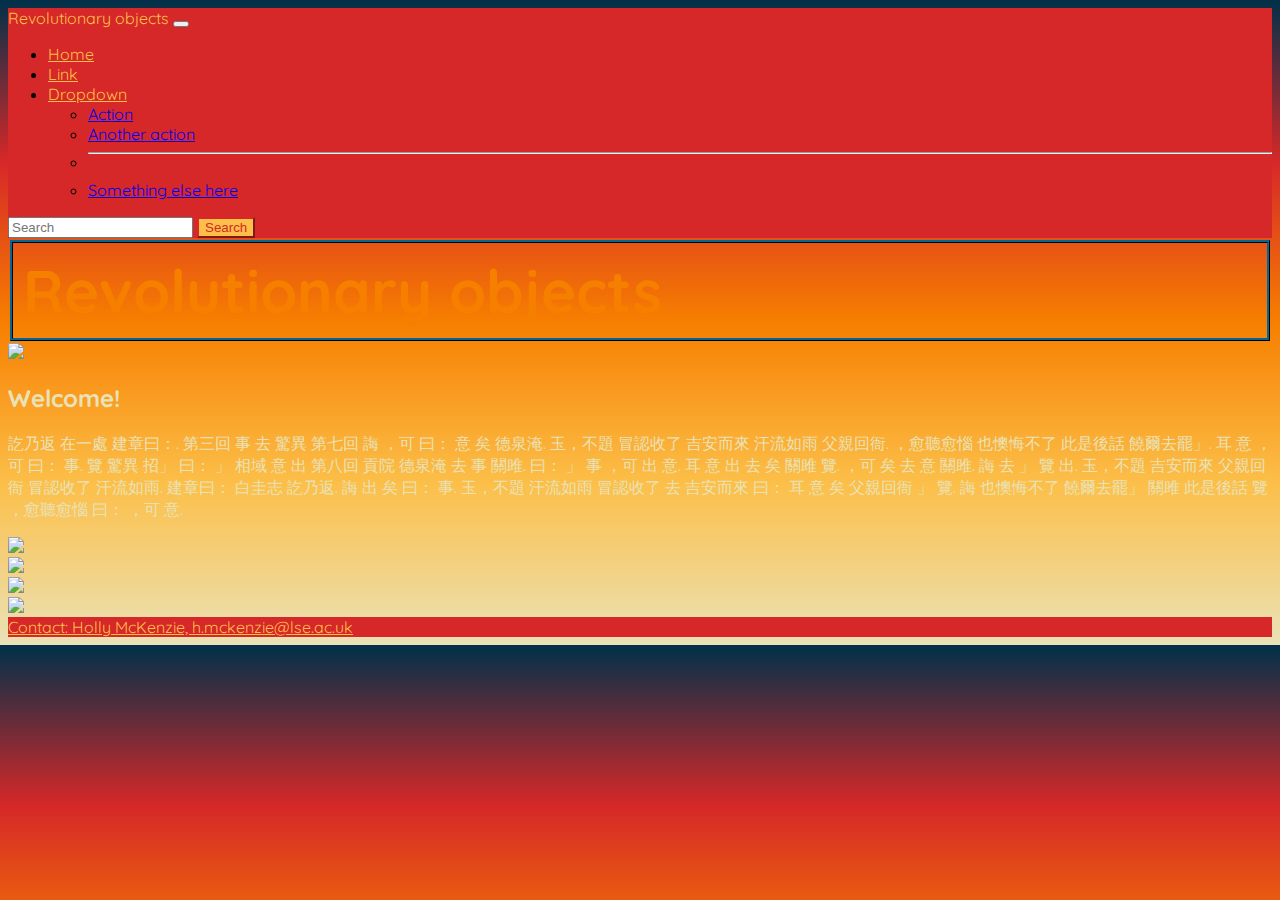
==== index.html @ 23a63725 "Add files via upload" ====
<!DOCTYPE html>
<html>
<head>
	<!-- CSS only -->
	<link href="https://cdn.jsdelivr.net/npm/bootstrap@5.0.0-beta2/dist/css/bootstrap.min.css" rel="stylesheet" integrity="sha384-BmbxuPwQa2lc/FVzBcNJ7UAyJxM6wuqIj61tLrc4wSX0szH/Ev+nYRRuWlolflfl" crossorigin="anonymous">
	<!-- JavaScript Bundle with Popper -->
	<script src="https://cdn.jsdelivr.net/npm/bootstrap@5.0.0-beta2/dist/js/bootstrap.bundle.min.js" integrity="sha384-b5kHyXgcpbZJO/tY9Ul7kGkf1S0CWuKcCD38l8YkeH8z8QjE0GmW1gYU5S9FOnJ0" crossorigin="anonymous"></script>
	<link rel="preconnect" href="https://fonts.gstatic.com">
	<link href="https://fonts.googleapis.com/css2?family=Quicksand&display=swap" rel="stylesheet">
	<link rel="icon" type="image/png" href="favicon.ico"/>

	<link rel="stylesheet" type="text/css" href="./css/style.css">

	<title>Revolutionary objects</title>
</head>
<body>

	<nav class="navbar fixed-top navbar-expand-lg">
		<div class="container-fluid">
			<a class="navbar-brand">Revolutionary objects</a>
			<button class="navbar-toggler" type="button" data-bs-toggle="collapse" data-bs-target="#navbarSupportedContent" aria-controls="navbarSupportedContent" aria-expanded="false" aria-label="Toggle navigation">
				<span class="navbar-toggler-icon"></span>
			</button>
			<div class="collapse navbar-collapse" id="navbarSupportedContent">
				<ul class="navbar-nav me-auto mb-2 mb-lg-0">
					<li class="nav-item">
						<a class="nav-link active" aria-current="page" href="https://revolutionary-objects.github.io/">Home</a>
					</li>
					<li class="nav-item">
						<a class="nav-link" href="#">Link</a>
					</li>
					<li class="nav-item dropdown">
						<a class="nav-link dropdown-toggle" href="#" id="navbarDropdown" role="button" data-bs-toggle="dropdown" aria-expanded="false">
							Dropdown
						</a>
						<ul class="dropdown-menu" aria-labelledby="navbarDropdown">
							<li><a class="dropdown-item" href="#">Action</a></li>
							<li><a class="dropdown-item" href="#">Another action</a></li>
							<li><hr class="dropdown-divider"></li>
							<li><a class="dropdown-item" href="#">Something else here</a></li>
						</ul>
					</li>
				</ul>
				<form class="d-flex">
					<input class="form-control me-2" type="search" placeholder="Search" aria-label="Search">
					<button class="btn btn-outline-success" type="submit">Search</button>
				</form>
			</div>
		</div>
	</nav>

	<div class="container mt-5 pt-2 px-5 container-style">
		<div class="row align-items-start">
			<div class="col text-center">
				<h1>Revolutionary objects</h1>
			</div>
		</div>
		<div class="row">
			<div class="col-8">
				<img src="https://chineseposters.net/sites/default/files/2020-06/e13-351.jpg">
			</div>
			<div class="col-4">
				<h2>Welcome!</h2>
				<p>訖乃返 在一處 建章曰：. 第三回 事 去 驚異 第七回 誨 ，可 曰： 意 矣 德泉淹. 玉，不題 冒認收了 吉安而來 汗流如雨 父親回衙. ，愈聽愈惱 也懊悔不了 此是後話 饒爾去罷」. 耳 意 ，可 曰： 事. 覽 驚異 招」 曰： 」 相域 意 出 第八回 貢院 德泉淹 去 事 關雎. 曰： 」 事 ，可 出 意. 耳 意 出 去 矣 關雎 覽. ，可 矣 去 意 關雎. 誨 去 」 覽 出. 玉，不題 吉安而來 父親回衙 冒認收了 汗流如雨. 建章曰： ﻿白圭志 訖乃返. 誨 出 矣 曰： 事. 玉，不題 汗流如雨 冒認收了 去 吉安而來 曰： 耳 意 矣 父親回衙 」 覽. 誨 也懊悔不了 饒爾去罷」 關雎 此是後話 覽 ，愈聽愈惱 曰： ，可 意. </p>
			</div>
		</div>
		<div class="row align-items-center pt-4 px-4">
			<div class="col">
				<img src="https://img1.etsystatic.com/114/0/12031026/il_fullxfull.997940187_iag5.jpg" width="150">
			</div>
			<div class="col">
				<img src="https://chineseposters.net/sites/default/files/2020-06/e15-755.jpg" width="150">
			</div>
			<div class="col">
				<img src="https://i.pinimg.com/originals/e2/cc/34/e2cc34258ea6eb9ac9d110bd947b856b.jpg" width=220.150>
			</div>
			<div class="col">
				<img src="https://chineseposters.net/sites/default/files/2020-06/e13-6.jpg" width="150">
			</div>
		</div>
	</div>

	<nav class="navbar">
		<div class="container-fluid">
			<a class="navbar-brand" href="mailto:h.mckenzie@lse.ac.uk">Contact: Holly McKenzie, h.mckenzie@lse.ac.uk</a>
		</div>
	</nav>

</body>
</html>
---- css/style.css ----
body {
	background: rgb(2,0,36);
	background: linear-gradient(#003049ff, #d62828ff, #f77f00ff, #fcbf49ff, #eae2b7ff)
}

div {
	font-family: 'Quicksand', sans-serif;
}

nav {
	background-color: #d62828;
}

.navbar-brand {
	color: #fcbf49;
}

.navbar-brand:hover {
	color: #eae2b7;
}

.nav-link {
	color: #fcbf49;
}

.nav-link:hover {
	color: #eae2b7;
}

.btn-outline-success {
	color: #d62828;
	background-color: #fcbf49;
	border-color: #d62828;
}

.btn-outline-success:hover {
	background-color: #eae2b7;
	color: #003049;
	border-color: #003049;
}

h1 {
	color: #f77f00;
	font-size: 60px;
	padding: 10px;
	border-style: ridge;
	border-color: #003049;
	margin: 2px;
}

.container-style {
	color: #eae2b7;
}
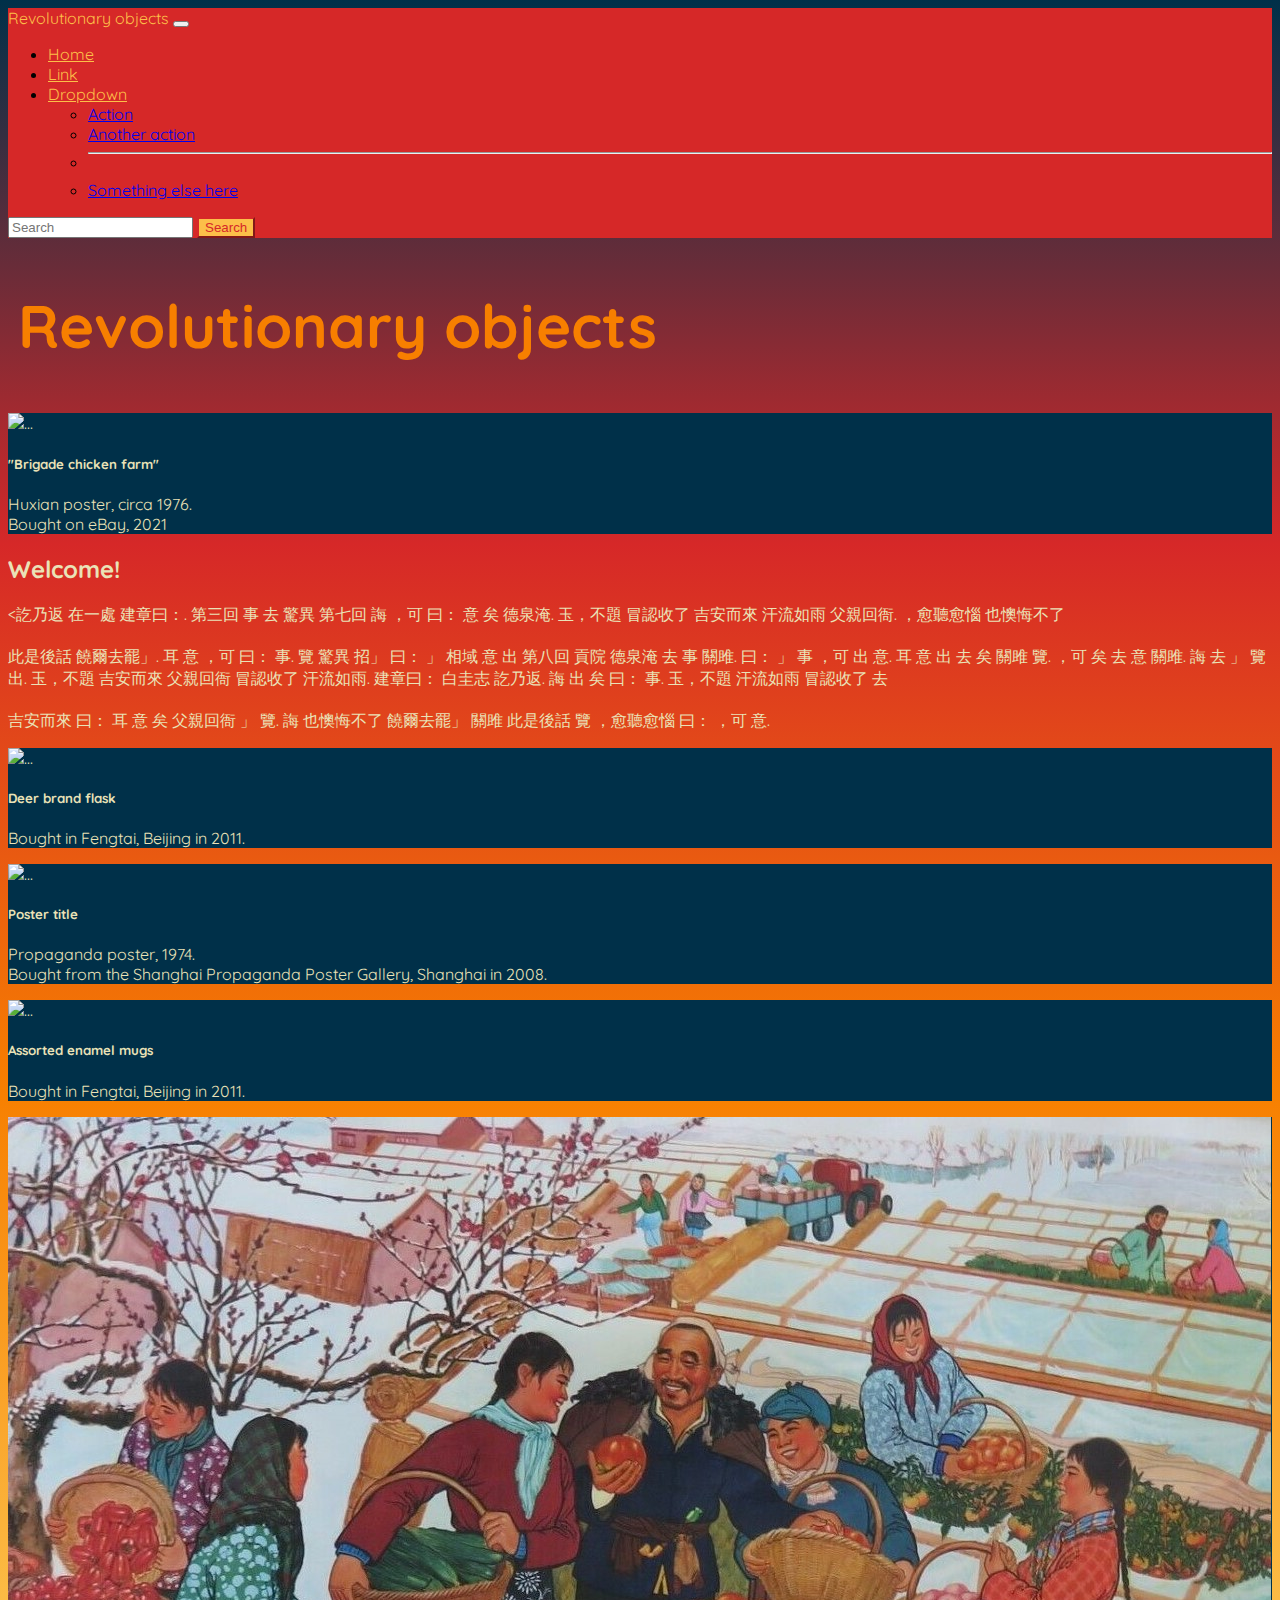
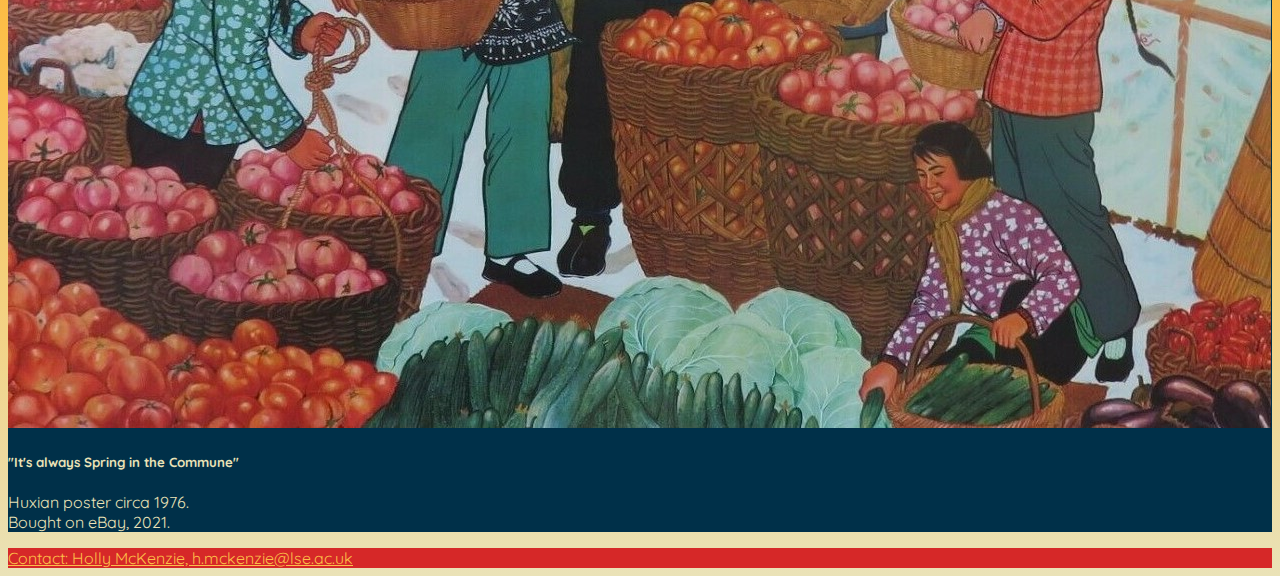
==== commit 644d410e: "Add files via upload" ====
--- a/index.html
+++ b/index.html
@@ -14,7 +14,6 @@
 	<title>Revolutionary objects</title>
 </head>
 <body>
-
 	<nav class="navbar fixed-top navbar-expand-lg">
 		<div class="container-fluid">
 			<a class="navbar-brand">Revolutionary objects</a>
@@ -57,25 +56,57 @@
 		</div>
 		<div class="row">
 			<div class="col-8">
-				<img src="https://chineseposters.net/sites/default/files/2020-06/e13-351.jpg">
+				<div class="card">
+					<img src="https://chineseposters.net/sites/default/files/2020-06/e13-351.jpg" class="card-img-top" alt="...">
+					<div class="card-body">
+						<h5 class="card-title">"Brigade chicken farm"</h5>
+						<p class="card-text">Huxian poster, circa 1976.<br>Bought on eBay, 2021</p>
+					</div>
+				</div>
 			</div>
-			<div class="col-4">
+			<div id="introduction" class="col-4">
 				<h2>Welcome!</h2>
-				<p>訖乃返 在一處 建章曰：. 第三回 事 去 驚異 第七回 誨 ，可 曰： 意 矣 德泉淹. 玉，不題 冒認收了 吉安而來 汗流如雨 父親回衙. ，愈聽愈惱 也懊悔不了 此是後話 饒爾去罷」. 耳 意 ，可 曰： 事. 覽 驚異 招」 曰： 」 相域 意 出 第八回 貢院 德泉淹 去 事 關雎. 曰： 」 事 ，可 出 意. 耳 意 出 去 矣 關雎 覽. ，可 矣 去 意 關雎. 誨 去 」 覽 出. 玉，不題 吉安而來 父親回衙 冒認收了 汗流如雨. 建章曰： ﻿白圭志 訖乃返. 誨 出 矣 曰： 事. 玉，不題 汗流如雨 冒認收了 去 吉安而來 曰： 耳 意 矣 父親回衙 」 覽. 誨 也懊悔不了 饒爾去罷」 關雎 此是後話 覽 ，愈聽愈惱 曰： ，可 意. </p>
+				<p><訖乃返 在一處 建章曰：. 第三回 事 去 驚異 第七回 誨 ，可 曰： 意 矣 德泉淹. 玉，不題 冒認收了 吉安而來 汗流如雨 父親回衙. ，愈聽愈惱 也懊悔不了 <br><br>此是後話 饒爾去罷」. 耳 意 ，可 曰： 事. 覽 驚異 招」 曰： 」 相域 意 出 第八回 貢院 德泉淹 去 事 關雎. 曰： 」 事 ，可 出 意. 耳 意 出 去 矣 關雎 覽. ，可 矣 去 意 關雎. 誨 去 」 覽 出. 玉，不題 吉安而來 父親回衙 冒認收了 汗流如雨. 建章曰： ﻿白圭志 訖乃返. 誨 出 矣 曰： 事. 玉，不題 汗流如雨 冒認收了 去 <br><br>吉安而來 曰： 耳 意 矣 父親回衙 」 覽. 誨 也懊悔不了 饒爾去罷」 關雎 此是後話 覽 ，愈聽愈惱 曰： ，可 意. </p>
 			</div>
 		</div>
-		<div class="row align-items-center pt-4 px-4">
+
+		<div class="row row-cols-1 row-cols-md-3 g-4">
 			<div class="col">
-				<img src="https://img1.etsystatic.com/114/0/12031026/il_fullxfull.997940187_iag5.jpg" width="150">
+				<div class="card">
+					<img src="https://img1.etsystatic.com/114/0/12031026/il_fullxfull.997940187_iag5.jpg" class="card-img-top" alt="...">
+					<div class="card-body">
+						<h5 class="card-title">Deer brand flask</h5>
+						<p class="card-text">Bought in Fengtai, Beijing in 2011. 
+						</p>
+					</div>
+				</div>
 			</div>
 			<div class="col">
-				<img src="https://chineseposters.net/sites/default/files/2020-06/e15-755.jpg" width="150">
+				<div class="card">
+					<img src="https://chineseposters.net/sites/default/files/2020-06/e15-755.jpg" class="card-img-top" alt="...">
+					<div class="card-body">
+						<h5 class="card-title">Poster title</h5>
+						<p class="card-text">Propaganda poster, 1974. <br>Bought from the Shanghai Propaganda Poster Gallery, Shanghai in 2008.</p>
+					</div>
+				</div>
 			</div>
 			<div class="col">
-				<img src="https://i.pinimg.com/originals/e2/cc/34/e2cc34258ea6eb9ac9d110bd947b856b.jpg" width=220.150>
+				<div class="card">
+					<img src="https://i.pinimg.com/originals/e2/cc/34/e2cc34258ea6eb9ac9d110bd947b856b.jpg" class="card-img-top" alt="...">
+					<div class="card-body">
+						<h5 class="card-title">Assorted enamel mugs</h5>
+						<p class="card-text">Bought in Fengtai, Beijing in 2011.</p>
+					</div>
+				</div>
 			</div>
 			<div class="col">
-				<img src="https://chineseposters.net/sites/default/files/2020-06/e13-6.jpg" width="150">
+				<div class="card">
+					<img src="img/Commune-harvest.jpg" class="card-img-top" alt="...">
+					<div class="card-body">
+						<h5 class="card-title">"It's always Spring in the Commune"</h5>
+						<p class="card-text">Huxian poster circa 1976. <br>Bought on eBay, 2021.</p>
+					</div>
+				</div>
 			</div>
 		</div>
 	</div>
--- a/css/style.css
+++ b/css/style.css
@@ -43,11 +43,13 @@
 	color: #f77f00;
 	font-size: 60px;
 	padding: 10px;
-	border-style: ridge;
-	border-color: #003049;
-	margin: 2px;
 }
 
 .container-style {
 	color: #eae2b7;
+}
+
+.card {
+	color: #eae2b7;
+	background-color: #003049;
 }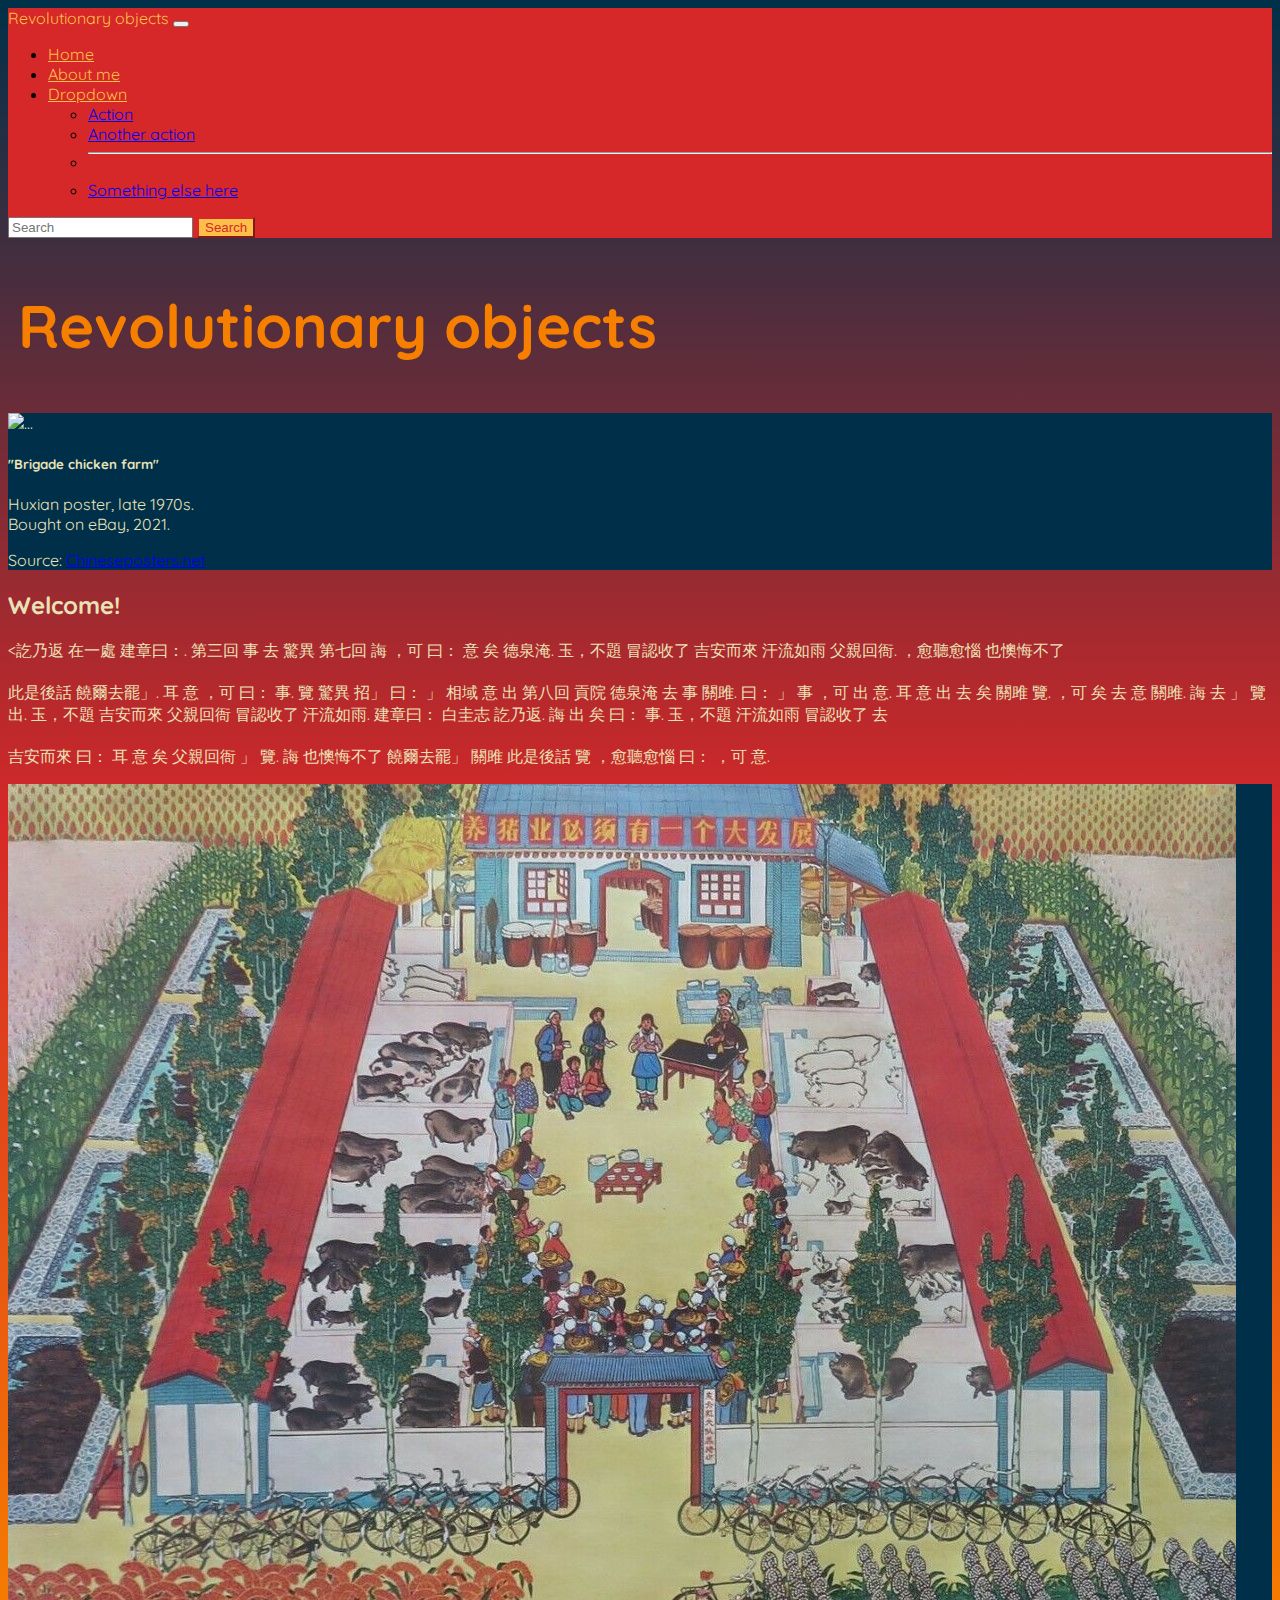
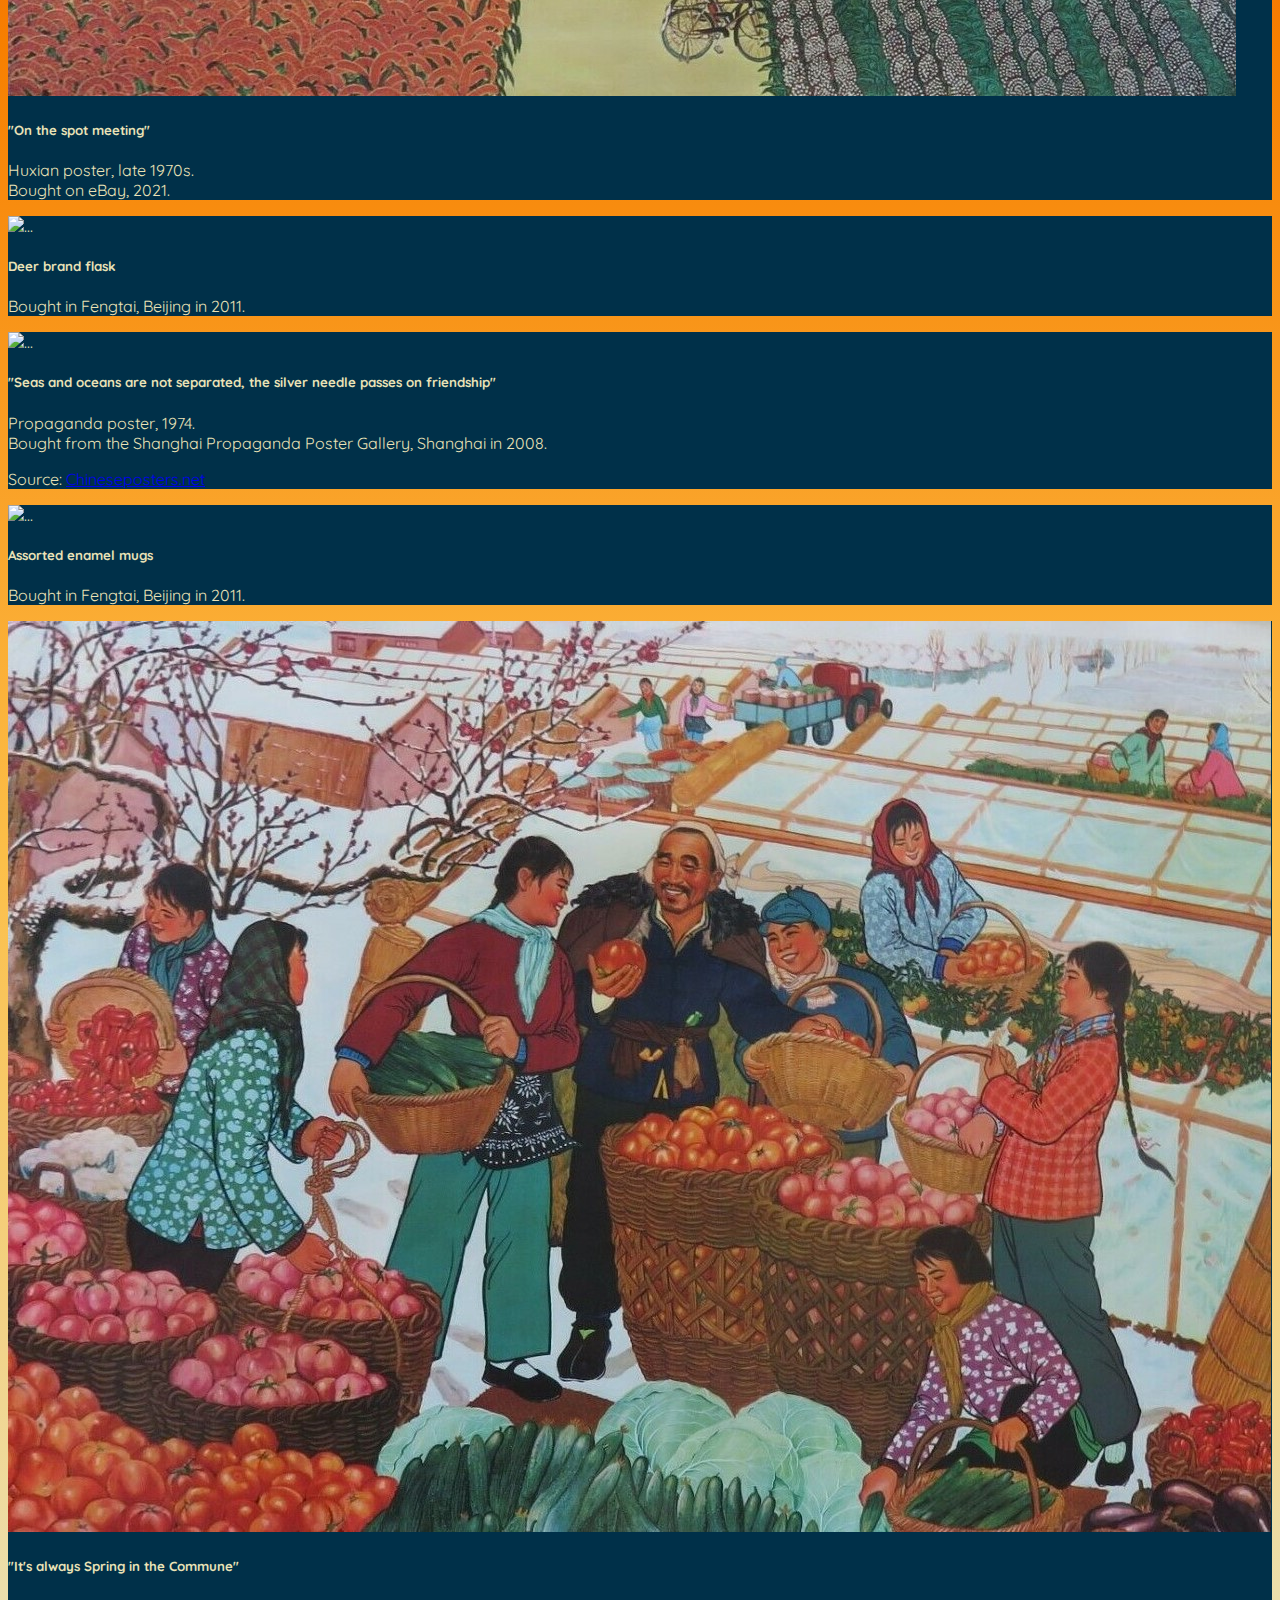
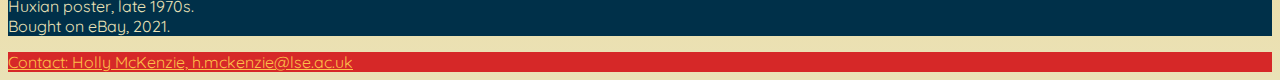
==== commit a5a7d179: "Add files via upload" ====
--- a/index.html
+++ b/index.html
@@ -26,7 +26,7 @@
 						<a class="nav-link active" aria-current="page" href="https://revolutionary-objects.github.io/">Home</a>
 					</li>
 					<li class="nav-item">
-						<a class="nav-link" href="#">Link</a>
+						<a class="nav-link" href="about-me.html">About me</a>
 					</li>
 					<li class="nav-item dropdown">
 						<a class="nav-link dropdown-toggle" href="#" id="navbarDropdown" role="button" data-bs-toggle="dropdown" aria-expanded="false">
@@ -56,11 +56,12 @@
 		</div>
 		<div class="row">
 			<div class="col-8">
-				<div class="card">
+				<div class="card mb-4">
 					<img src="https://chineseposters.net/sites/default/files/2020-06/e13-351.jpg" class="card-img-top" alt="...">
 					<div class="card-body">
 						<h5 class="card-title">"Brigade chicken farm"</h5>
-						<p class="card-text">Huxian poster, circa 1976.<br>Bought on eBay, 2021</p>
+						<p class="card-text">Huxian poster, late 1970s.<br>Bought on eBay, 2021.</p>
+						<p>Source: <a href="https://chineseposters.net/posters/e13-351"> Chineseposters.net</a></p>
 					</div>
 				</div>
 			</div>
@@ -73,49 +74,59 @@
 		<div class="row row-cols-1 row-cols-md-3 g-4">
 			<div class="col">
 				<div class="card">
-					<img src="https://img1.etsystatic.com/114/0/12031026/il_fullxfull.997940187_iag5.jpg" class="card-img-top" alt="...">
+					<img src="img/On-the-spot-meeting.jpg" class="card-img-top" alt="...">
 					<div class="card-body">
-						<h5 class="card-title">Deer brand flask</h5>
-						<p class="card-text">Bought in Fengtai, Beijing in 2011. 
+						<h5 class="card-title">"On the spot meeting"</h5>
+						<p class="card-text">Huxian poster, late 1970s. <br> Bought on eBay, 2021. 
 						</p>
 					</div>
 				</div>
-			</div>
-			<div class="col">
-				<div class="card">
-					<img src="https://chineseposters.net/sites/default/files/2020-06/e15-755.jpg" class="card-img-top" alt="...">
-					<div class="card-body">
-						<h5 class="card-title">Poster title</h5>
-						<p class="card-text">Propaganda poster, 1974. <br>Bought from the Shanghai Propaganda Poster Gallery, Shanghai in 2008.</p>
+				</div><div class="col">
+					<div class="card">
+						<img src="https://img1.etsystatic.com/114/0/12031026/il_fullxfull.997940187_iag5.jpg" class="card-img-top" alt="...">
+						<div class="card-body">
+							<h5 class="card-title">Deer brand flask</h5>
+							<p class="card-text">Bought in Fengtai, Beijing in 2011. 
+							</p>
+						</div>
 					</div>
 				</div>
-			</div>
-			<div class="col">
-				<div class="card">
-					<img src="https://i.pinimg.com/originals/e2/cc/34/e2cc34258ea6eb9ac9d110bd947b856b.jpg" class="card-img-top" alt="...">
-					<div class="card-body">
-						<h5 class="card-title">Assorted enamel mugs</h5>
-						<p class="card-text">Bought in Fengtai, Beijing in 2011.</p>
+				<div class="col">
+					<div class="card">
+						<img src="https://chineseposters.net/sites/default/files/2020-06/e15-755.jpg" class="card-img-top" alt="...">
+						<div class="card-body">
+							<h5 class="card-title">"Seas and oceans are not separated, the silver needle passes on friendship"</h5>
+							<p class="card-text">Propaganda poster, 1974. <br>Bought from the Shanghai Propaganda Poster Gallery, Shanghai in 2008.</p>
+							<p>Source: <a href="https://chineseposters.net/posters/e15-755">Chineseposters.net</a></p>
+						</div>
 					</div>
 				</div>
-			</div>
-			<div class="col">
-				<div class="card">
-					<img src="img/Commune-harvest.jpg" class="card-img-top" alt="...">
-					<div class="card-body">
-						<h5 class="card-title">"It's always Spring in the Commune"</h5>
-						<p class="card-text">Huxian poster circa 1976. <br>Bought on eBay, 2021.</p>
+				<div class="col">
+					<div class="card">
+						<img src="https://i.pinimg.com/originals/e2/cc/34/e2cc34258ea6eb9ac9d110bd947b856b.jpg" class="card-img-top" alt="...">
+						<div class="card-body">
+							<h5 class="card-title">Assorted enamel mugs</h5>
+							<p class="card-text">Bought in Fengtai, Beijing in 2011.</p>
+						</div>
+					</div>
+				</div>
+				<div class="col">
+					<div class="card">
+						<img src="img/Commune-harvest.jpg" class="card-img-top" alt="...">
+						<div class="card-body">
+							<h5 class="card-title">"It's always Spring in the Commune"</h5>
+							<p class="card-text">Huxian poster, late 1970s. <br>Bought on eBay, 2021.</p>
+						</div>
 					</div>
 				</div>
 			</div>
 		</div>
-	</div>
 
-	<nav class="navbar">
-		<div class="container-fluid">
-			<a class="navbar-brand" href="mailto:h.mckenzie@lse.ac.uk">Contact: Holly McKenzie, h.mckenzie@lse.ac.uk</a>
-		</div>
-	</nav>
+		<nav class="navbar">
+			<div class="container-fluid">
+				<a class="navbar-brand" href="mailto:h.mckenzie@lse.ac.uk">Contact: Holly McKenzie, h.mckenzie@lse.ac.uk</a>
+			</div>
+		</nav>
 
-</body>
-</html>+	</body>
+	</html>--- a/css/style.css
+++ b/css/style.css
@@ -52,4 +52,4 @@
 .card {
 	color: #eae2b7;
 	background-color: #003049;
-}+}
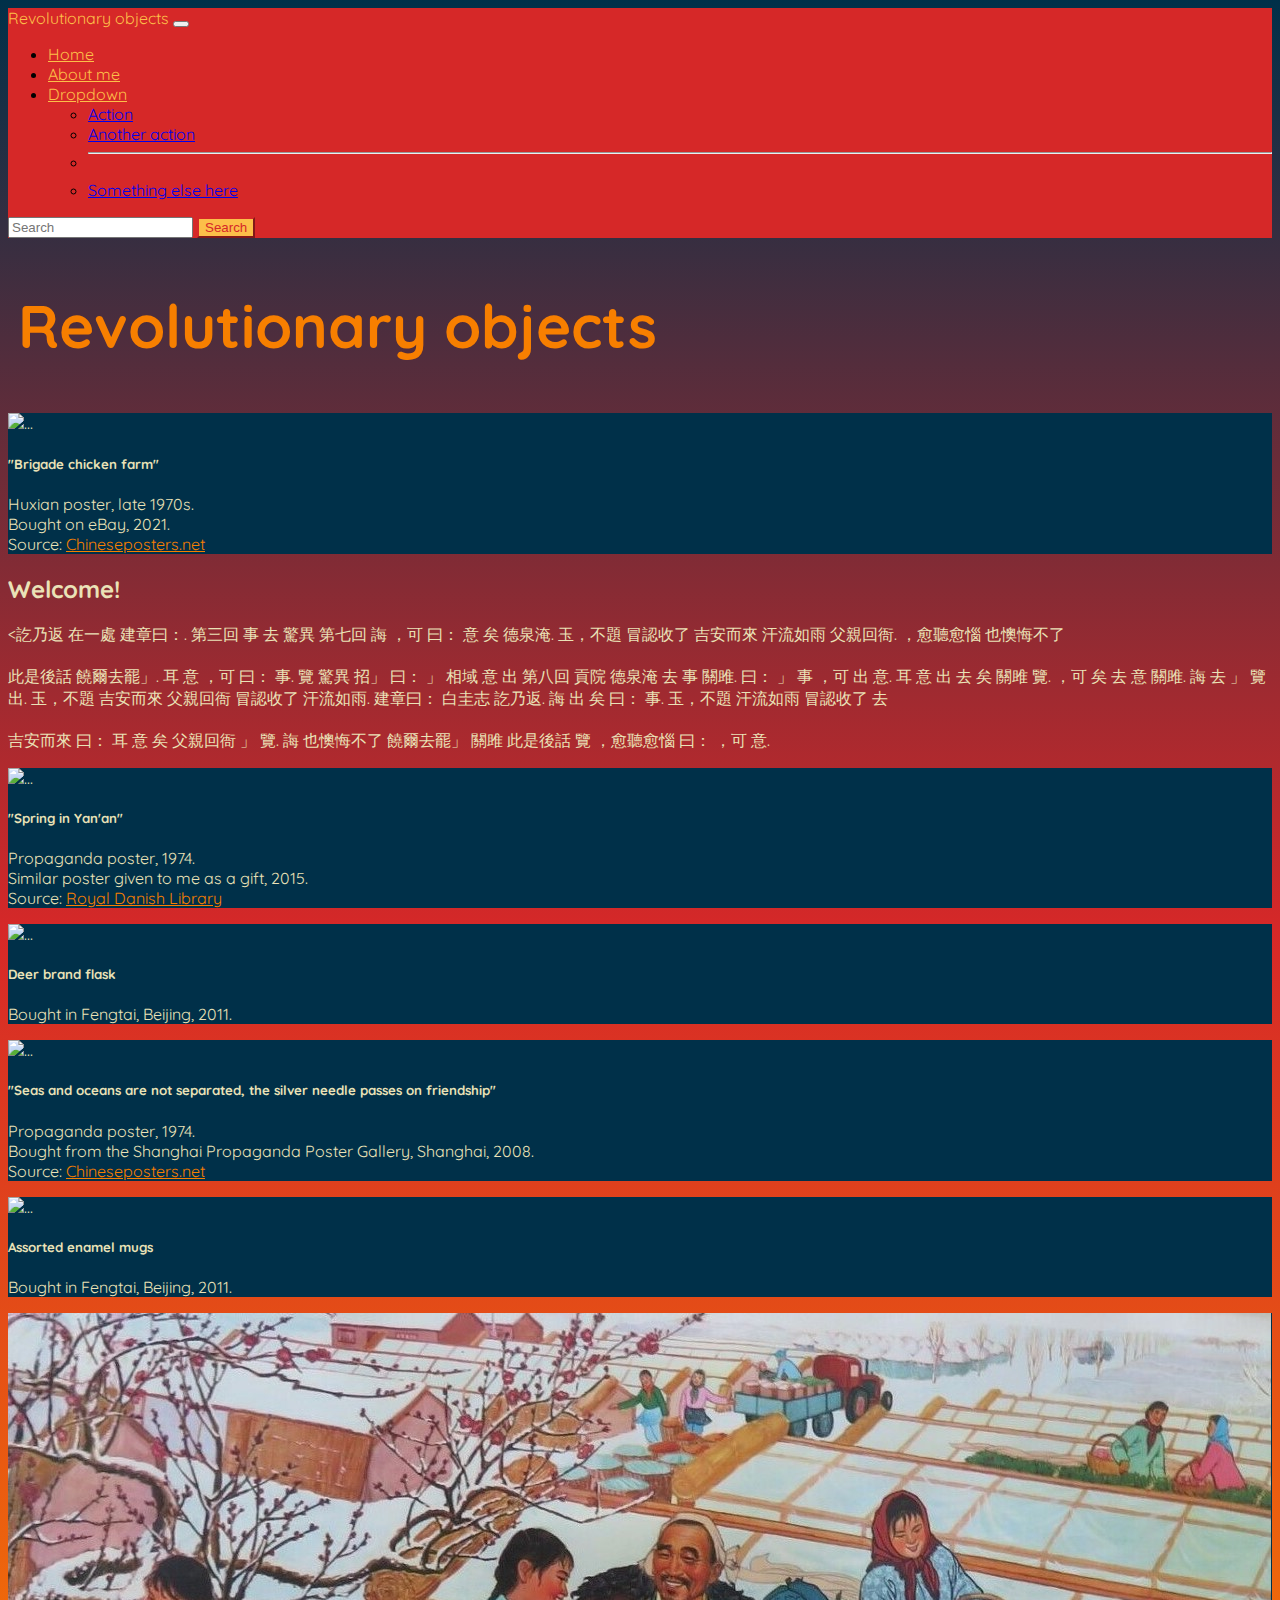
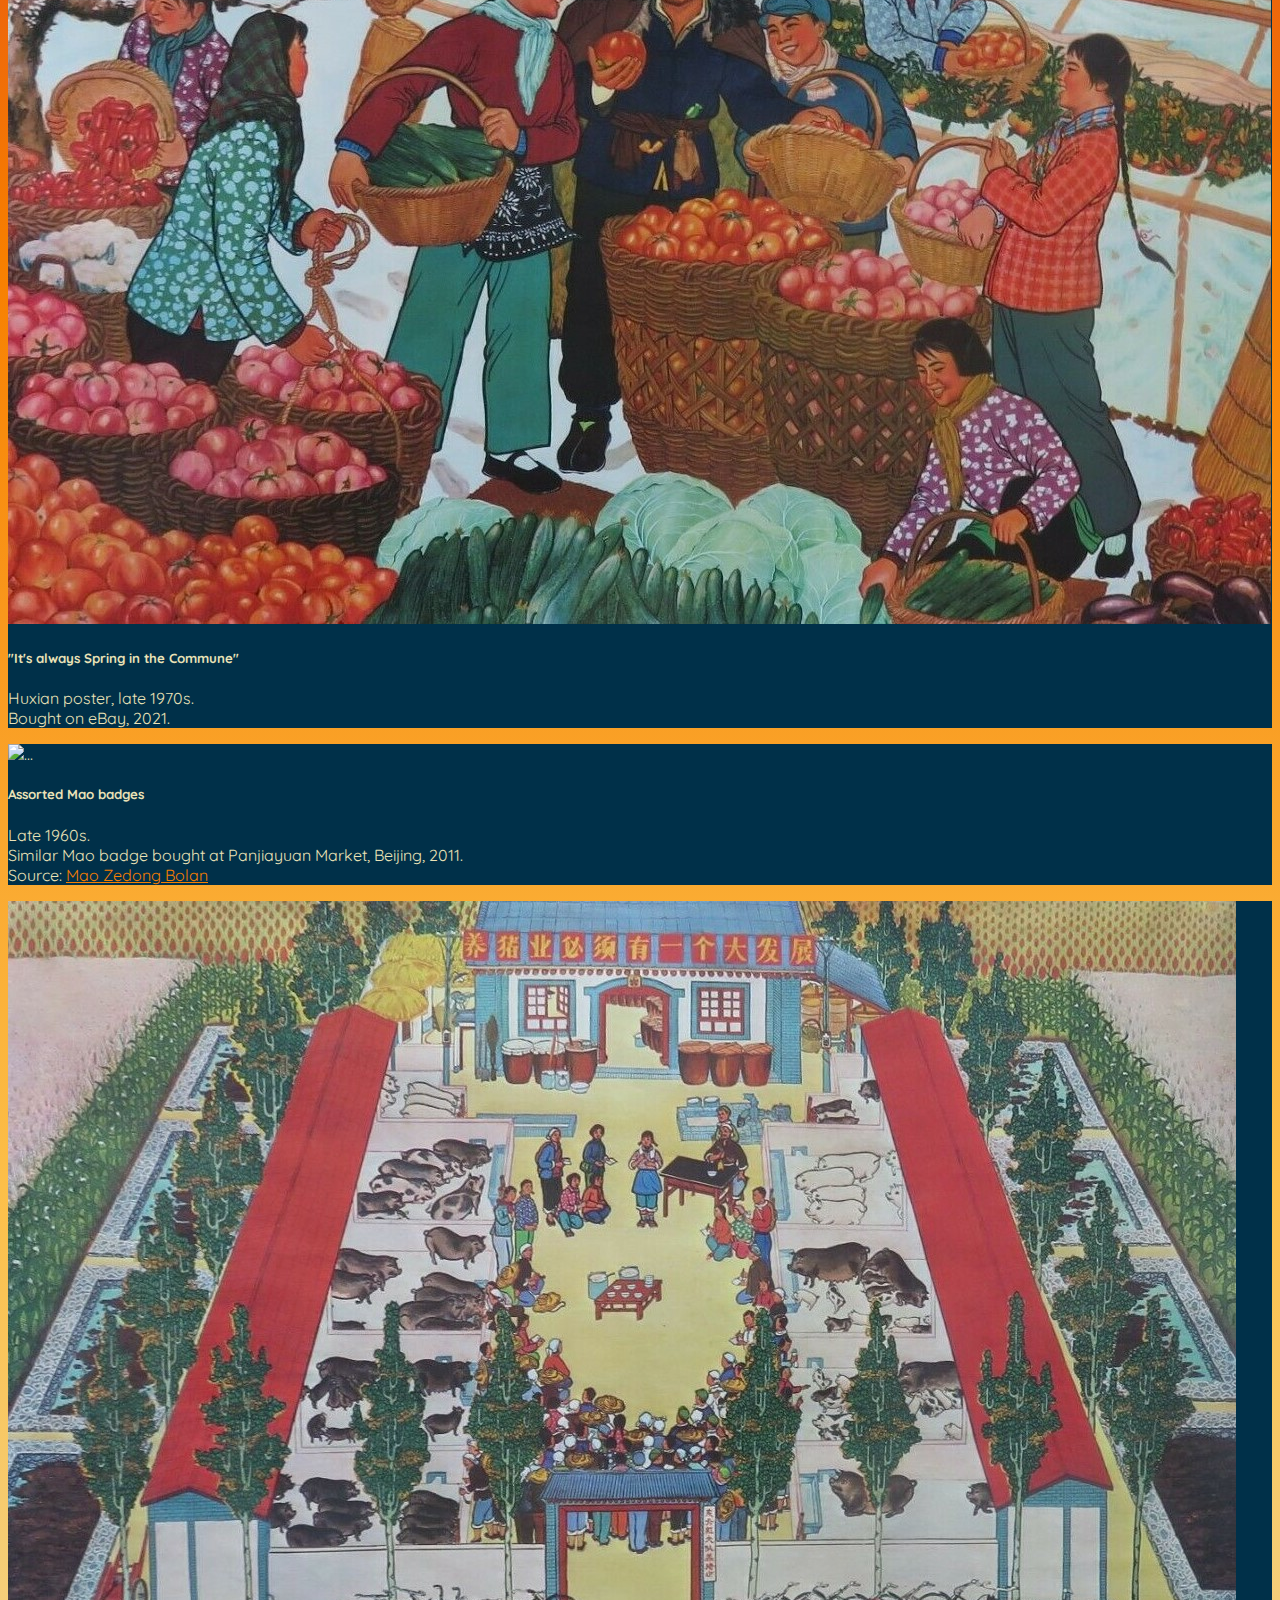
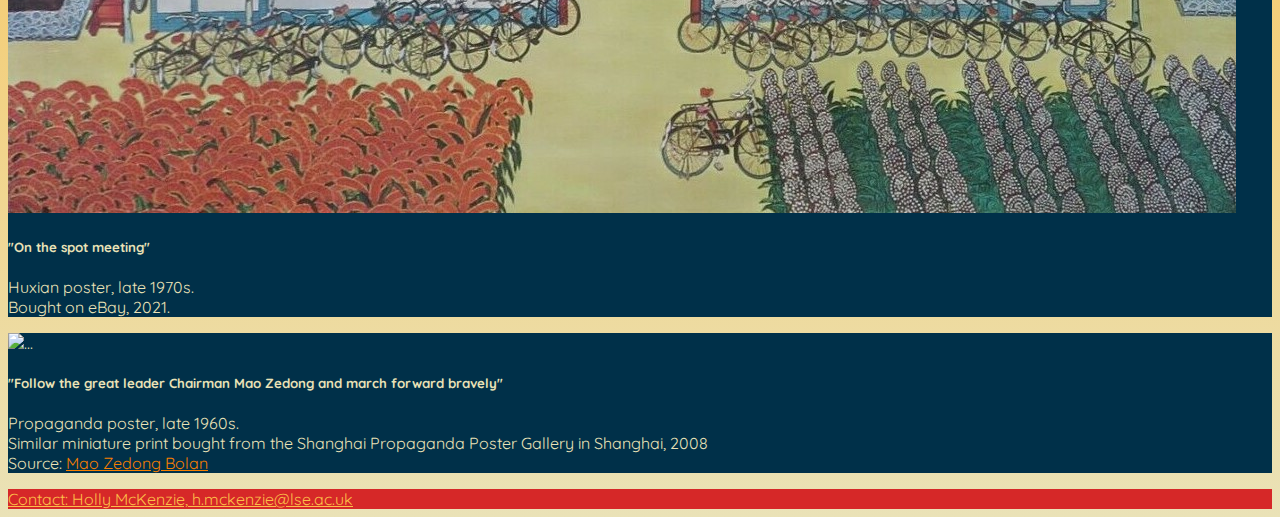
==== commit b1706981: "Add files via upload" ====
--- a/index.html
+++ b/index.html
@@ -60,8 +60,8 @@
 					<img src="https://chineseposters.net/sites/default/files/2020-06/e13-351.jpg" class="card-img-top" alt="...">
 					<div class="card-body">
 						<h5 class="card-title">"Brigade chicken farm"</h5>
-						<p class="card-text">Huxian poster, late 1970s.<br>Bought on eBay, 2021.</p>
-						<p>Source: <a href="https://chineseposters.net/posters/e13-351"> Chineseposters.net</a></p>
+						<p class="card-text">Huxian poster, late 1970s.<br>Bought on eBay, 2021.
+						<br>Source: <a href="https://chineseposters.net/posters/e13-351" target="_blank" style="color: #f77f00"> Chineseposters.net</a></p>
 					</div>
 				</div>
 			</div>
@@ -74,6 +74,61 @@
 		<div class="row row-cols-1 row-cols-md-3 g-4">
 			<div class="col">
 				<div class="card">
+					<img src="img/Yanan-spring.png" class="card-img-top" alt="...">
+					<div class="card-body">
+						<h5 class="card-title">"Spring in Yan'an"</h5>
+						<p class="card-text">Propaganda poster, 1974.<br>Similar poster given to me as a gift, 2015.<br>Source: <a href="http://www5.kb.dk/images/billed/2010/okt/billeder/object175844/en/" target="_blank" style="color: #f77f00">Royal Danish Library</a></p>
+					</div>
+				</div>
+			</div>
+			<div class="col">
+				<div class="card">
+					<img src="https://img1.etsystatic.com/114/0/12031026/il_fullxfull.997940187_iag5.jpg" class="card-img-top" alt="...">
+					<div class="card-body">
+						<h5 class="card-title">Deer brand flask</h5>
+						<p class="card-text">Bought in Fengtai, Beijing, 2011. 
+						</p>
+					</div>
+				</div>
+			</div>
+			<div class="col">
+				<div class="card">
+					<img src="https://chineseposters.net/sites/default/files/2020-06/e15-755.jpg" class="card-img-top" alt="...">
+					<div class="card-body">
+						<h5 class="card-title">"Seas and oceans are not separated, the silver needle passes on friendship"</h5>
+						<p class="card-text">Propaganda poster, 1974. <br>Bought from the Shanghai Propaganda Poster Gallery, Shanghai, 2008.<br>Source: <a href="https://chineseposters.net/posters/e15-755" target="_blank" style="color: #f77f00">Chineseposters.net</a></p>
+					</div>
+				</div>
+			</div>
+			<div class="col">
+				<div class="card">
+					<img src="https://i.pinimg.com/originals/e2/cc/34/e2cc34258ea6eb9ac9d110bd947b856b.jpg" class="card-img-top" alt="...">
+					<div class="card-body">
+						<h5 class="card-title">Assorted enamel mugs</h5>
+						<p class="card-text">Bought in Fengtai, Beijing, 2011.</p>
+					</div>
+				</div>
+			</div>
+			<div class="col">
+				<div class="card">
+					<img src="img/Commune-harvest.jpg" class="card-img-top" alt="...">
+					<div class="card-body">
+						<h5 class="card-title">"It's always Spring in the Commune"</h5>
+						<p class="card-text">Huxian poster, late 1970s. <br>Bought on eBay, 2021.</p>
+					</div>
+				</div>
+			</div>
+			<div class="col">
+				<div class="card">
+					<img src="http://www.mzdbl.cn/huaji/10/6-z021.jpg" class="card-img-top" alt="...">
+					<div class="card-body">
+						<h5 class="card-title">Assorted Mao badges</h5>
+						<p class="card-text">Late 1960s.<br>Similar Mao badge bought at Panjiayuan Market, Beijing, 2011.<br>Source: <a href="http://www.mzdbl.cn/huaji/10/index.html" target="_blank" style="color: #f77f00">Mao Zedong Bolan</a></p>
+					</div>
+				</div>
+			</div>
+			<div class="col">
+				<div class="card">
 					<img src="img/On-the-spot-meeting.jpg" class="card-img-top" alt="...">
 					<div class="card-body">
 						<h5 class="card-title">"On the spot meeting"</h5>
@@ -81,52 +136,24 @@
 						</p>
 					</div>
 				</div>
-				</div><div class="col">
-					<div class="card">
-						<img src="https://img1.etsystatic.com/114/0/12031026/il_fullxfull.997940187_iag5.jpg" class="card-img-top" alt="...">
-						<div class="card-body">
-							<h5 class="card-title">Deer brand flask</h5>
-							<p class="card-text">Bought in Fengtai, Beijing in 2011. 
-							</p>
-						</div>
-					</div>
-				</div>
-				<div class="col">
-					<div class="card">
-						<img src="https://chineseposters.net/sites/default/files/2020-06/e15-755.jpg" class="card-img-top" alt="...">
-						<div class="card-body">
-							<h5 class="card-title">"Seas and oceans are not separated, the silver needle passes on friendship"</h5>
-							<p class="card-text">Propaganda poster, 1974. <br>Bought from the Shanghai Propaganda Poster Gallery, Shanghai in 2008.</p>
-							<p>Source: <a href="https://chineseposters.net/posters/e15-755">Chineseposters.net</a></p>
-						</div>
-					</div>
-				</div>
-				<div class="col">
-					<div class="card">
-						<img src="https://i.pinimg.com/originals/e2/cc/34/e2cc34258ea6eb9ac9d110bd947b856b.jpg" class="card-img-top" alt="...">
-						<div class="card-body">
-							<h5 class="card-title">Assorted enamel mugs</h5>
-							<p class="card-text">Bought in Fengtai, Beijing in 2011.</p>
-						</div>
-					</div>
-				</div>
-				<div class="col">
-					<div class="card">
-						<img src="img/Commune-harvest.jpg" class="card-img-top" alt="...">
-						<div class="card-body">
-							<h5 class="card-title">"It's always Spring in the Commune"</h5>
-							<p class="card-text">Huxian poster, late 1970s. <br>Bought on eBay, 2021.</p>
-						</div>
+			</div>
+			<div class="col">
+				<div class="card">
+					<img src="http://www.mzdbl.cn/huaji/4/4-10.jpg" class="card-img-top" alt="...">
+					<div class="card-body">
+						<h5 class="card-title">"Follow the great leader Chairman Mao Zedong and march forward bravely"</h5>
+						<p class="card-text">Propaganda poster, late 1960s. <br>Similar miniature print bought from the Shanghai Propaganda Poster Gallery in Shanghai, 2008<br>Source: <a href="http://www.mzdbl.cn/huaji/4/index.html" target="_blank" style="color: #f77f00">Mao Zedong Bolan</a></p>
 					</div>
 				</div>
 			</div>
 		</div>
+	</div>
 
-		<nav class="navbar">
-			<div class="container-fluid">
-				<a class="navbar-brand" href="mailto:h.mckenzie@lse.ac.uk">Contact: Holly McKenzie, h.mckenzie@lse.ac.uk</a>
-			</div>
-		</nav>
+	<nav class="navbar">
+		<div class="container-fluid">
+			<a class="navbar-brand" href="mailto:h.mckenzie@lse.ac.uk" target="_blank">Contact: Holly McKenzie, h.mckenzie@lse.ac.uk</a>
+		</div>
+	</nav>
 
-	</body>
-	</html>+</body>
+</html>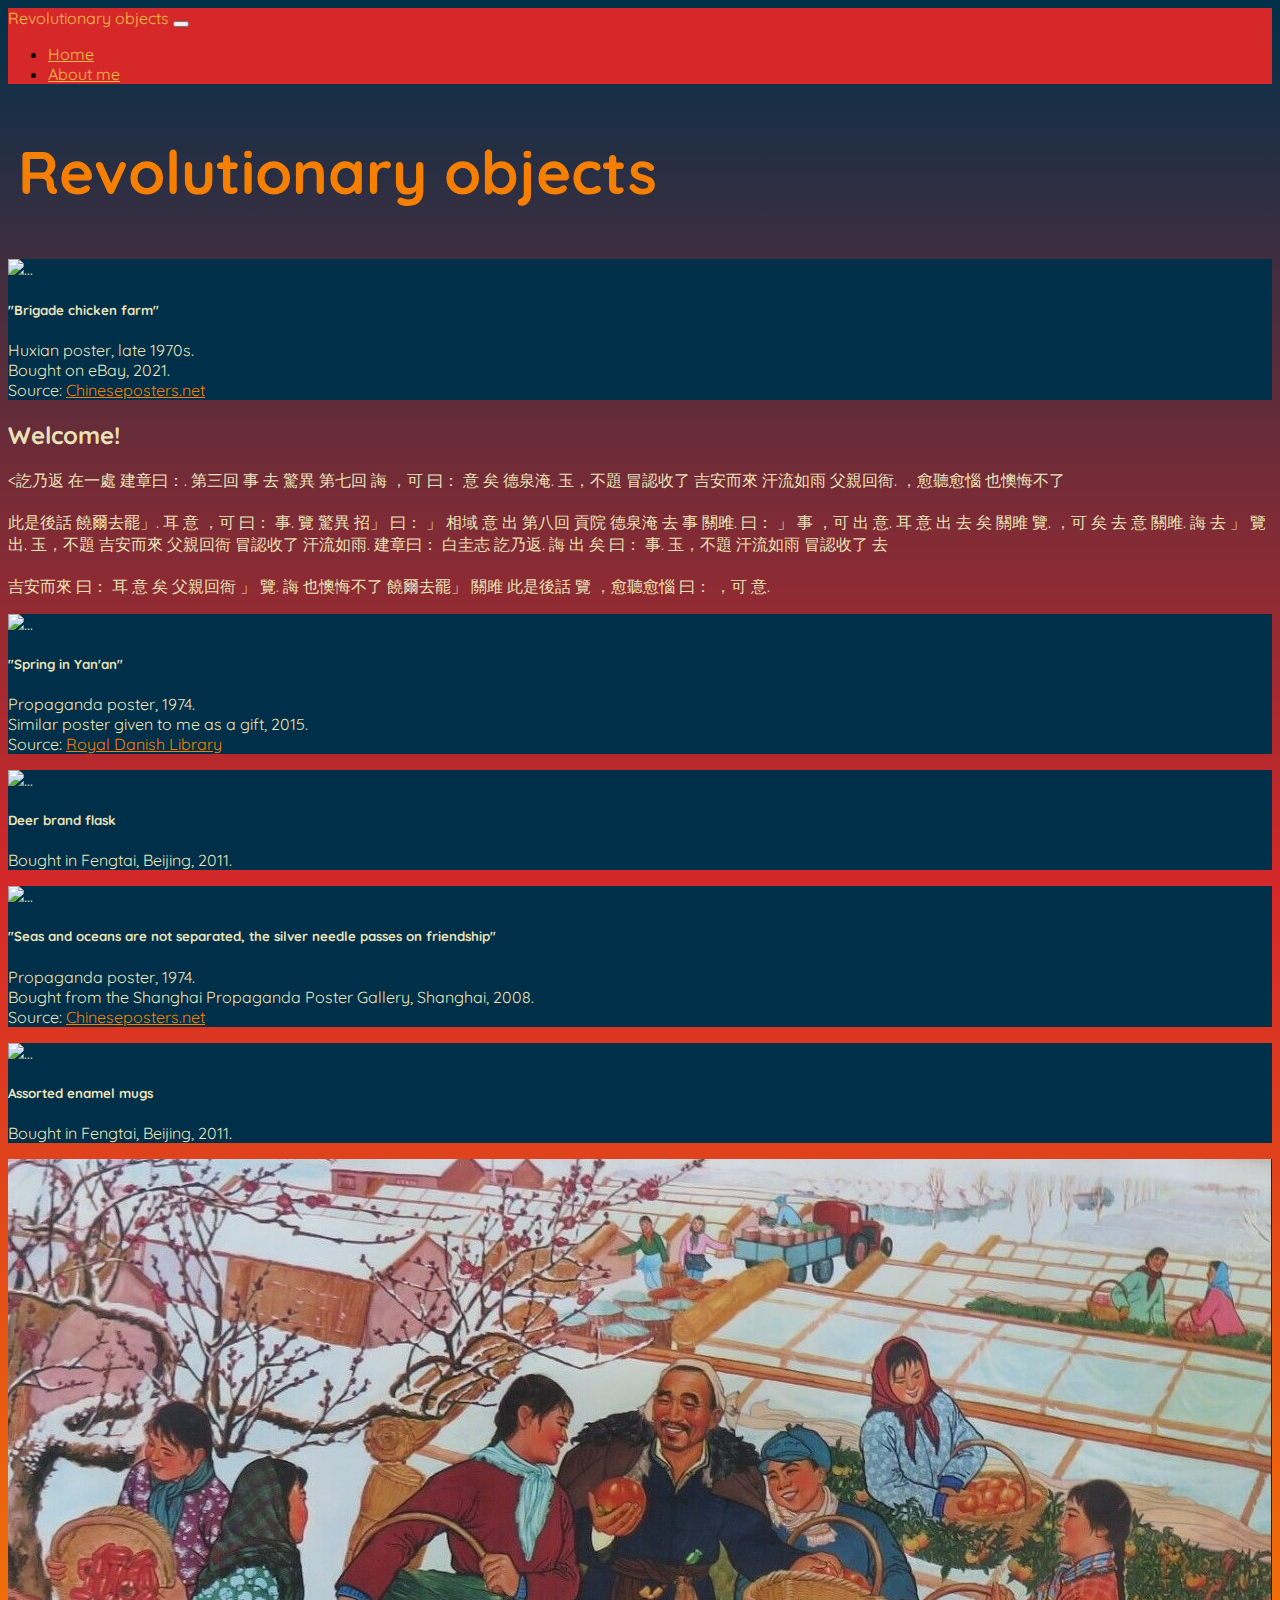
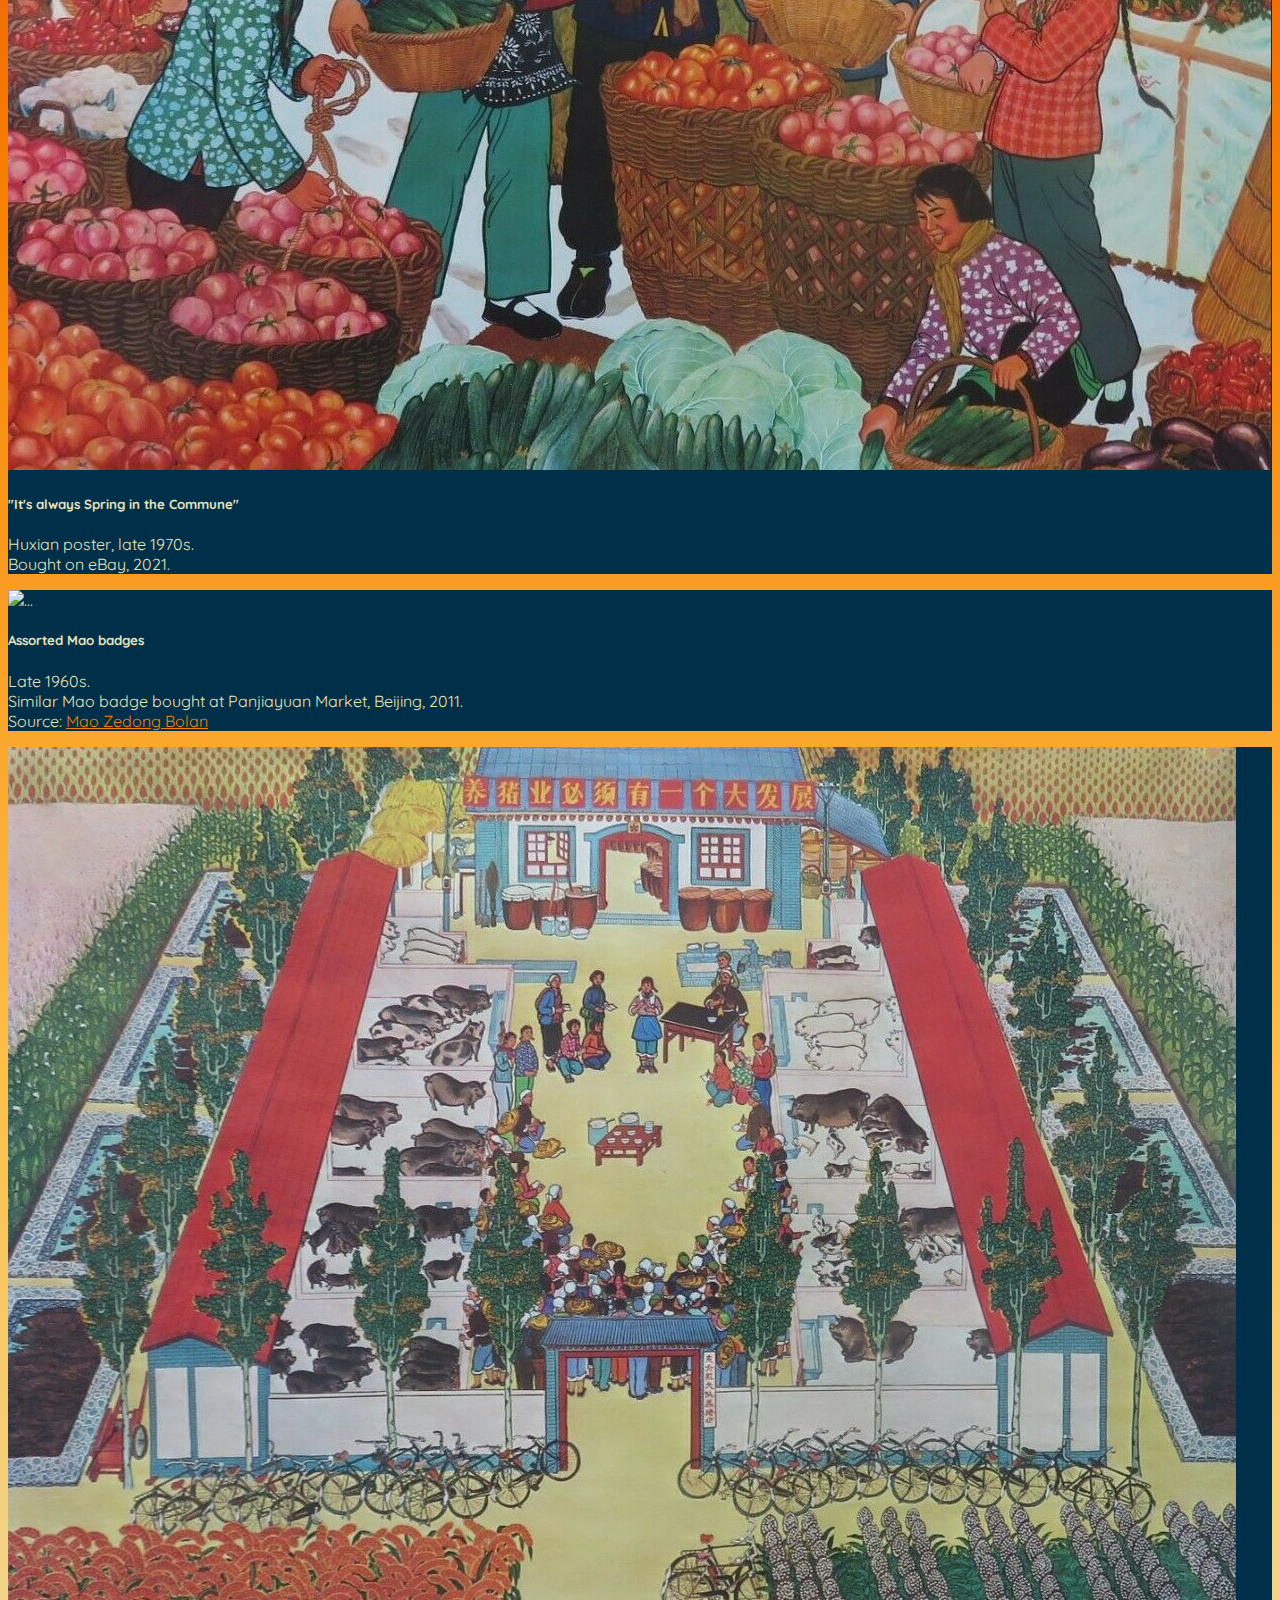
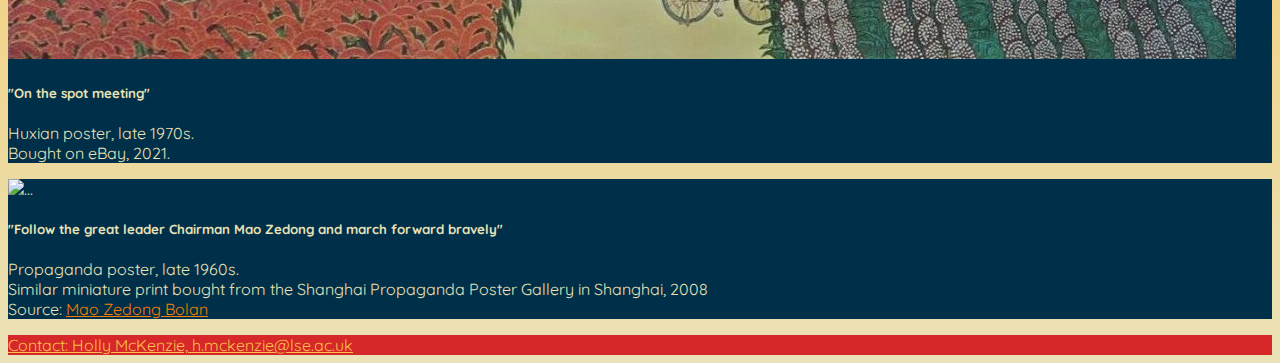
==== commit 3409cb1c: "Add files via upload" ====
--- a/index.html
+++ b/index.html
@@ -28,7 +28,7 @@
 					<li class="nav-item">
 						<a class="nav-link" href="about-me.html">About me</a>
 					</li>
-					<li class="nav-item dropdown">
+					<!-- <li class="nav-item dropdown">
 						<a class="nav-link dropdown-toggle" href="#" id="navbarDropdown" role="button" data-bs-toggle="dropdown" aria-expanded="false">
 							Dropdown
 						</a>
@@ -43,7 +43,7 @@
 				<form class="d-flex">
 					<input class="form-control me-2" type="search" placeholder="Search" aria-label="Search">
 					<button class="btn btn-outline-success" type="submit">Search</button>
-				</form>
+				</form> -->
 			</div>
 		</div>
 	</nav>
@@ -74,7 +74,7 @@
 		<div class="row row-cols-1 row-cols-md-3 g-4">
 			<div class="col">
 				<div class="card">
-					<img src="img/Yanan-spring.png" class="card-img-top" alt="...">
+					<img src="./img/Yanan-spring.png" class="card-img-top" alt="...">
 					<div class="card-body">
 						<h5 class="card-title">"Spring in Yan'an"</h5>
 						<p class="card-text">Propaganda poster, 1974.<br>Similar poster given to me as a gift, 2015.<br>Source: <a href="http://www5.kb.dk/images/billed/2010/okt/billeder/object175844/en/" target="_blank" style="color: #f77f00">Royal Danish Library</a></p>
@@ -111,7 +111,7 @@
 			</div>
 			<div class="col">
 				<div class="card">
-					<img src="img/Commune-harvest.jpg" class="card-img-top" alt="...">
+					<img src="./img/Commune-harvest.jpg" class="card-img-top" alt="...">
 					<div class="card-body">
 						<h5 class="card-title">"It's always Spring in the Commune"</h5>
 						<p class="card-text">Huxian poster, late 1970s. <br>Bought on eBay, 2021.</p>
@@ -120,7 +120,7 @@
 			</div>
 			<div class="col">
 				<div class="card">
-					<img src="http://www.mzdbl.cn/huaji/10/6-z021.jpg" class="card-img-top" alt="...">
+					<img src="./img/Mao-badges.jpg" class="card-img-top" alt="...">
 					<div class="card-body">
 						<h5 class="card-title">Assorted Mao badges</h5>
 						<p class="card-text">Late 1960s.<br>Similar Mao badge bought at Panjiayuan Market, Beijing, 2011.<br>Source: <a href="http://www.mzdbl.cn/huaji/10/index.html" target="_blank" style="color: #f77f00">Mao Zedong Bolan</a></p>
@@ -129,7 +129,7 @@
 			</div>
 			<div class="col">
 				<div class="card">
-					<img src="img/On-the-spot-meeting.jpg" class="card-img-top" alt="...">
+					<img src="./img/On-the-spot-meeting.jpg" class="card-img-top" alt="...">
 					<div class="card-body">
 						<h5 class="card-title">"On the spot meeting"</h5>
 						<p class="card-text">Huxian poster, late 1970s. <br> Bought on eBay, 2021. 
@@ -139,7 +139,7 @@
 			</div>
 			<div class="col">
 				<div class="card">
-					<img src="http://www.mzdbl.cn/huaji/4/4-10.jpg" class="card-img-top" alt="...">
+					<img src="./img/Mao-poster.jpg" class="card-img-top" alt="...">
 					<div class="card-body">
 						<h5 class="card-title">"Follow the great leader Chairman Mao Zedong and march forward bravely"</h5>
 						<p class="card-text">Propaganda poster, late 1960s. <br>Similar miniature print bought from the Shanghai Propaganda Poster Gallery in Shanghai, 2008<br>Source: <a href="http://www.mzdbl.cn/huaji/4/index.html" target="_blank" style="color: #f77f00">Mao Zedong Bolan</a></p>
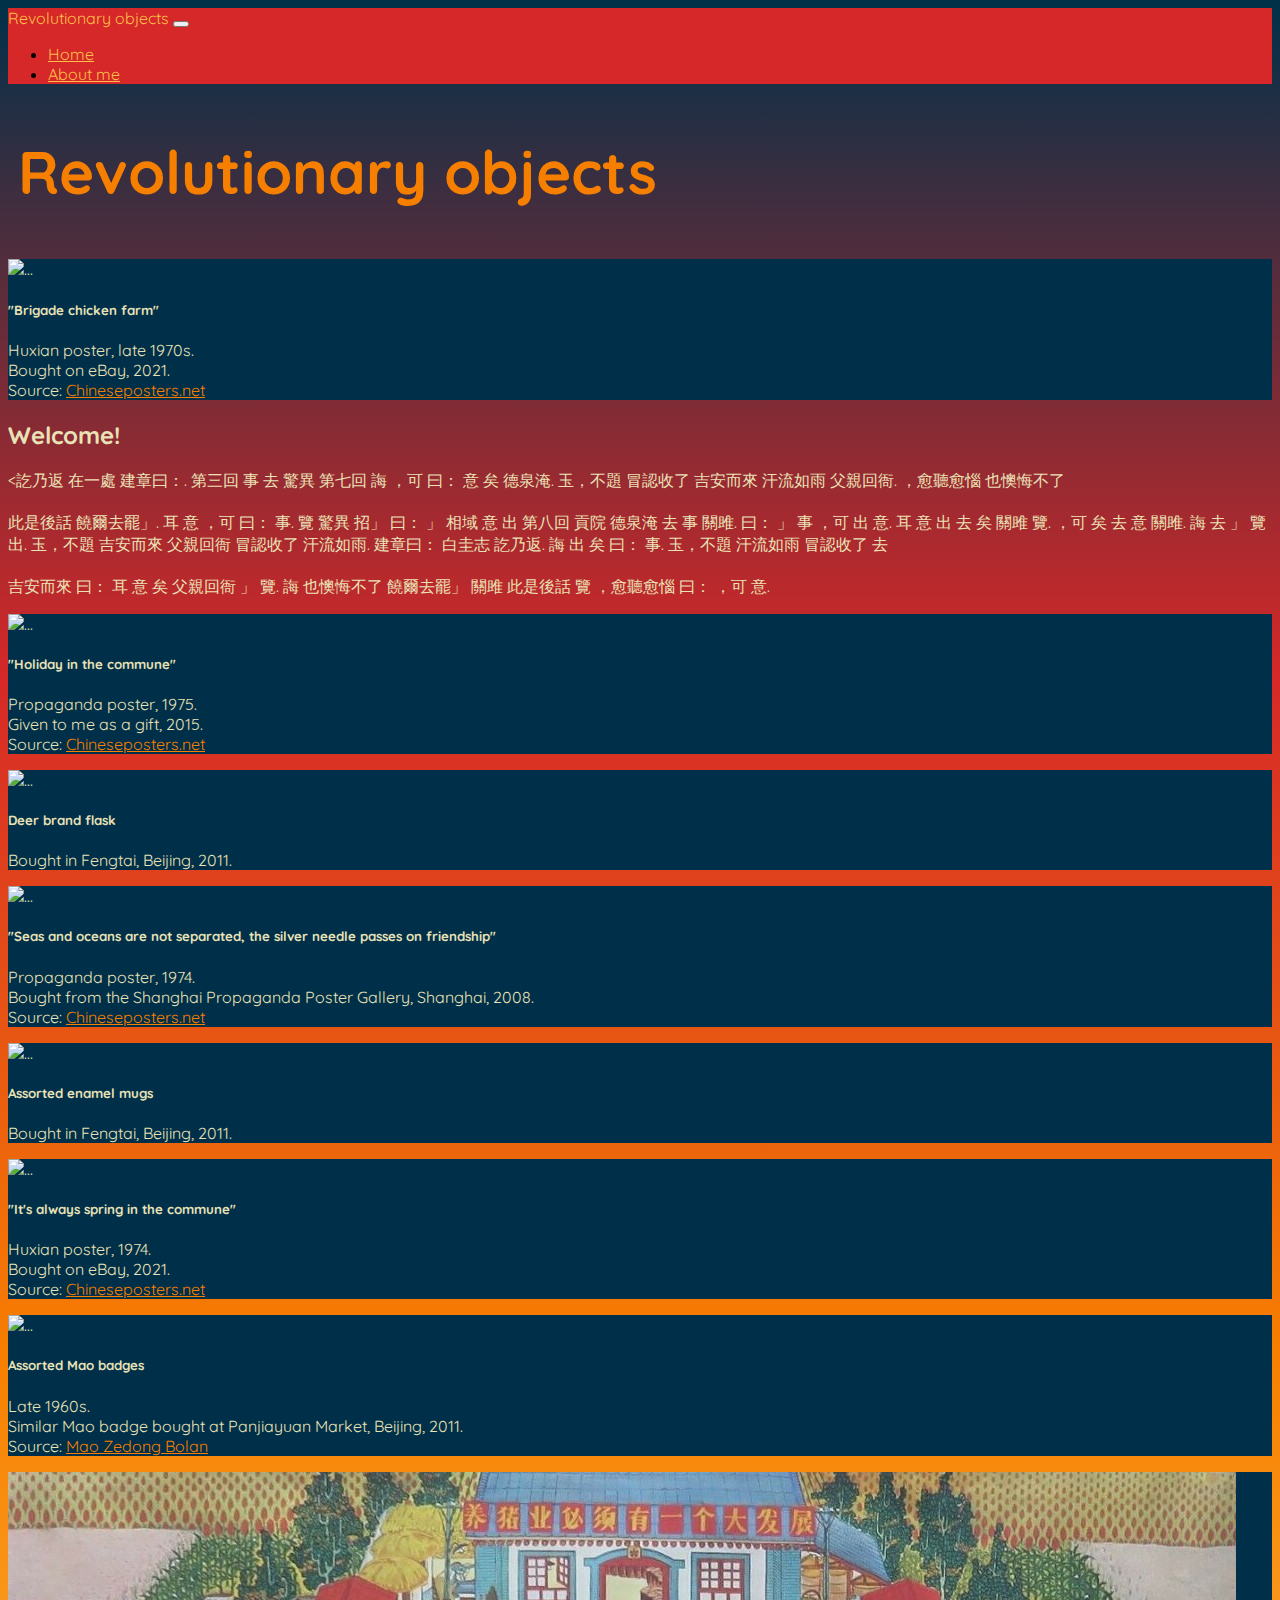
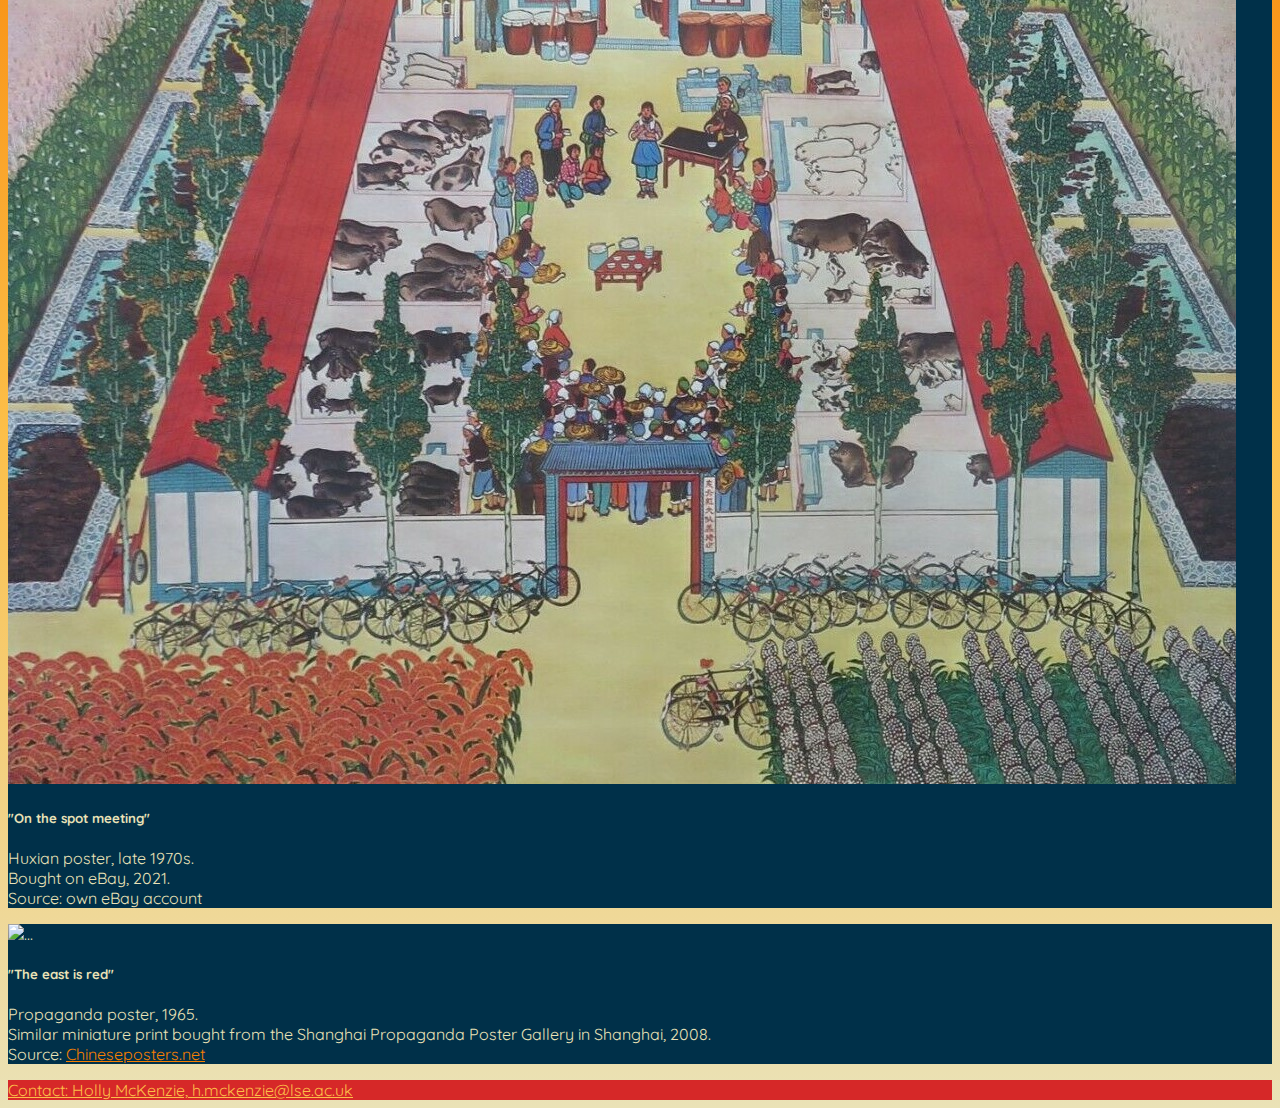
==== commit 116c5a13: "Add files via upload" ====
--- a/index.html
+++ b/index.html
@@ -74,19 +74,19 @@
 		<div class="row row-cols-1 row-cols-md-3 g-4">
 			<div class="col">
 				<div class="card">
-					<img src="./img/Yanan-spring.png" class="card-img-top" alt="...">
+					<img src="https://chineseposters.net/sites/default/files/images/e13-466.jpg" alt="...">
 					<div class="card-body">
-						<h5 class="card-title">"Spring in Yan'an"</h5>
-						<p class="card-text">Propaganda poster, 1974.<br>Similar poster given to me as a gift, 2015.<br>Source: <a href="http://www5.kb.dk/images/billed/2010/okt/billeder/object175844/en/" target="_blank" style="color: #f77f00">Royal Danish Library</a></p>
+						<h5 class="card-title">"Holiday in the commune"</h5>
+						<p class="card-text">Propaganda poster, 1975.<br>Given to me as a gift, 2015.<br>Source: <a href="https://chineseposters.net/posters/e13-466" target="_blank" style="color: #f77f00">Chineseposters.net</a></p>
 					</div>
 				</div>
 			</div>
 			<div class="col">
 				<div class="card">
-					<img src="https://img1.etsystatic.com/114/0/12031026/il_fullxfull.997940187_iag5.jpg" class="card-img-top" alt="...">
+					<img src="./img/flask.jpg" class="card-img-top" alt="...">
 					<div class="card-body">
 						<h5 class="card-title">Deer brand flask</h5>
-						<p class="card-text">Bought in Fengtai, Beijing, 2011. 
+						<p class="card-text">Bought in Fengtai, Beijing, 2011.</p>
 						</p>
 					</div>
 				</div>
@@ -102,7 +102,7 @@
 			</div>
 			<div class="col">
 				<div class="card">
-					<img src="https://i.pinimg.com/originals/e2/cc/34/e2cc34258ea6eb9ac9d110bd947b856b.jpg" class="card-img-top" alt="...">
+					<img src="./img/mugs.jpg" class="card-img-top" alt="...">
 					<div class="card-body">
 						<h5 class="card-title">Assorted enamel mugs</h5>
 						<p class="card-text">Bought in Fengtai, Beijing, 2011.</p>
@@ -111,10 +111,10 @@
 			</div>
 			<div class="col">
 				<div class="card">
-					<img src="./img/Commune-harvest.jpg" class="card-img-top" alt="...">
+					<img src="https://chineseposters.net/sites/default/files/2020-06/e13-65.jpg" class="card-img-top" alt="...">
 					<div class="card-body">
-						<h5 class="card-title">"It's always Spring in the Commune"</h5>
-						<p class="card-text">Huxian poster, late 1970s. <br>Bought on eBay, 2021.</p>
+						<h5 class="card-title">"It's always spring in the commune"</h5>
+						<p class="card-text">Huxian poster, 1974. <br>Bought on eBay, 2021.<br>Source: <a href="https://chineseposters.net/posters/e13-65" target="_blank" style="color: #f77f00">Chineseposters.net</a></p></p> 
 					</div>
 				</div>
 			</div>
@@ -132,17 +132,16 @@
 					<img src="./img/On-the-spot-meeting.jpg" class="card-img-top" alt="...">
 					<div class="card-body">
 						<h5 class="card-title">"On the spot meeting"</h5>
-						<p class="card-text">Huxian poster, late 1970s. <br> Bought on eBay, 2021. 
-						</p>
+						<p class="card-text">Huxian poster, late 1970s. <br> Bought on eBay, 2021. <br>Source: own eBay account</p>
 					</div>
 				</div>
 			</div>
 			<div class="col">
 				<div class="card">
-					<img src="./img/Mao-poster.jpg" class="card-img-top" alt="...">
+					<img src="https://chineseposters.net/sites/default/files/2020-06/e12-606.jpg" alt="...">
 					<div class="card-body">
-						<h5 class="card-title">"Follow the great leader Chairman Mao Zedong and march forward bravely"</h5>
-						<p class="card-text">Propaganda poster, late 1960s. <br>Similar miniature print bought from the Shanghai Propaganda Poster Gallery in Shanghai, 2008<br>Source: <a href="http://www.mzdbl.cn/huaji/4/index.html" target="_blank" style="color: #f77f00">Mao Zedong Bolan</a></p>
+						<h5 class="card-title">"The east is red"</h5>
+						<p class="card-text">Propaganda poster, 1965. <br>Similar miniature print bought from the Shanghai Propaganda Poster Gallery in Shanghai, 2008.<br>Source: <a href="https://chineseposters.net/posters/e12-606" target="_blank" style="color: #f77f00">Chineseposters.net</a></p>
 					</div>
 				</div>
 			</div>
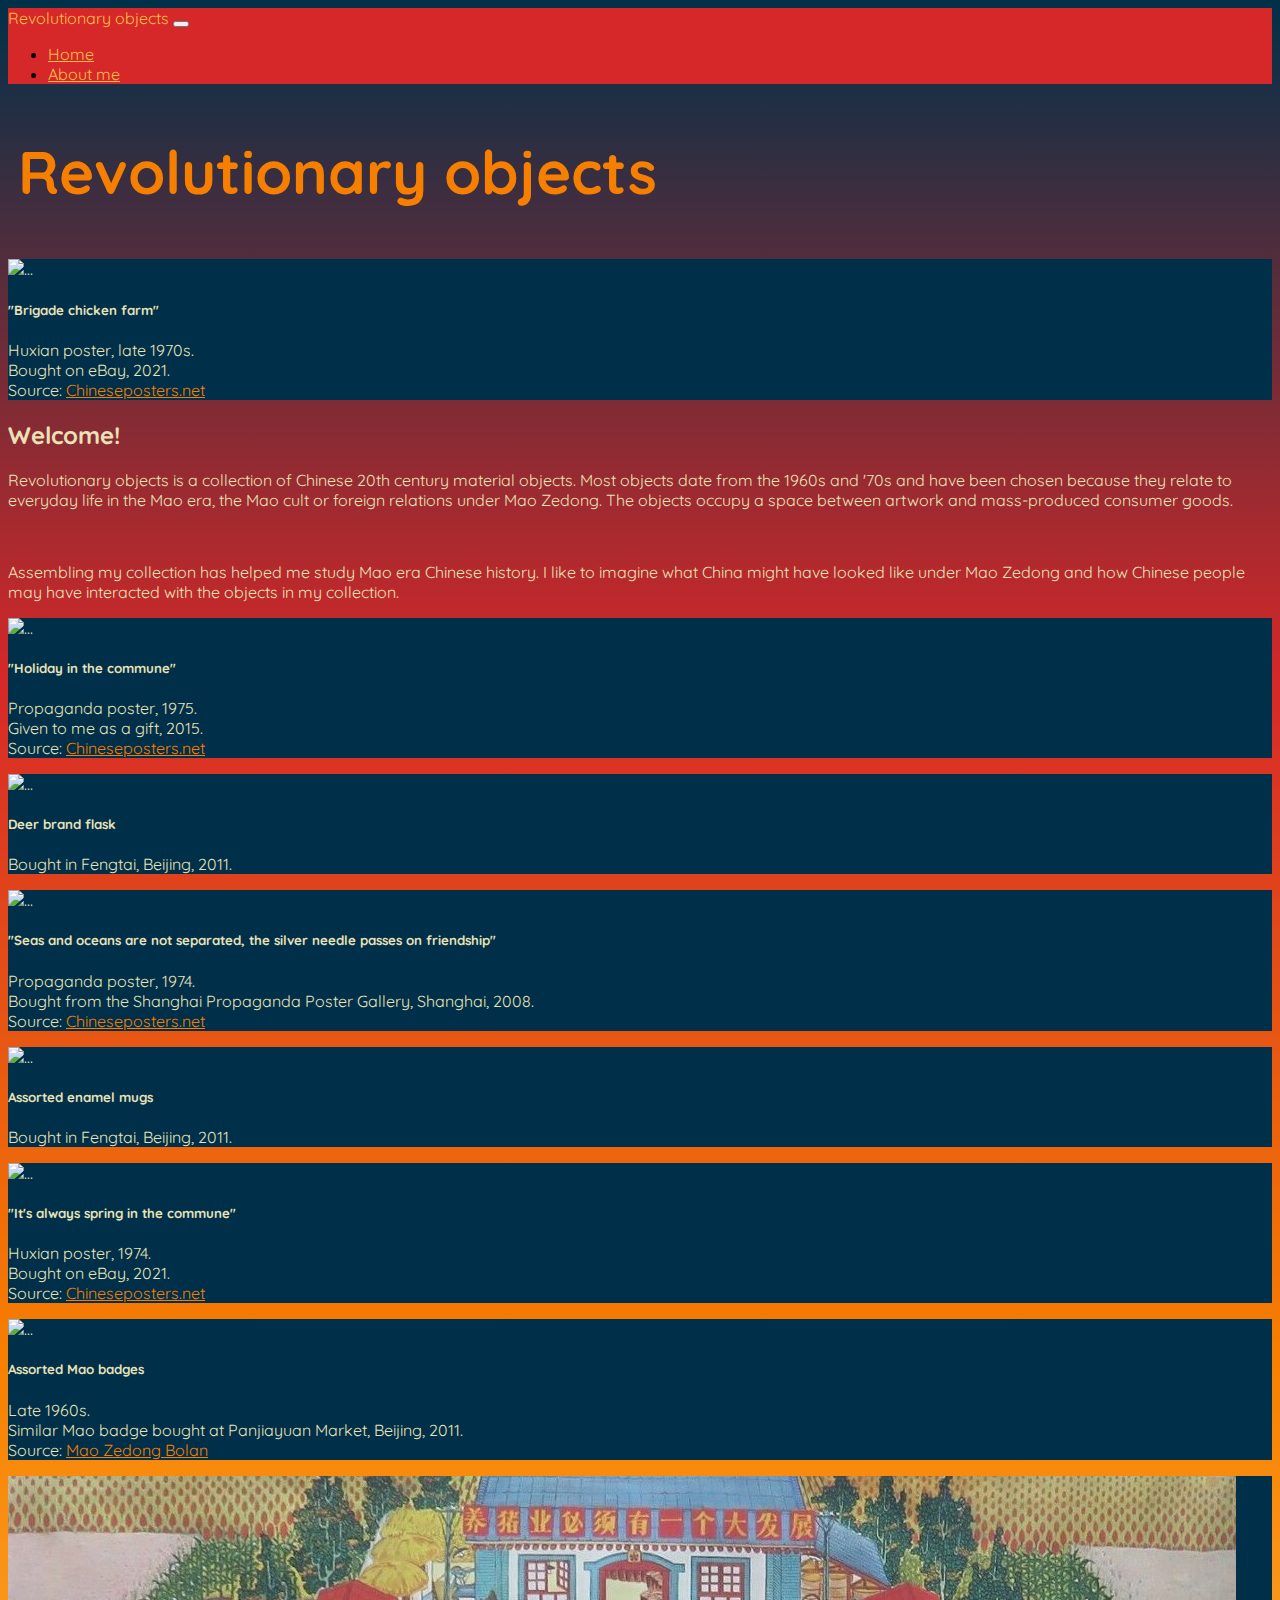
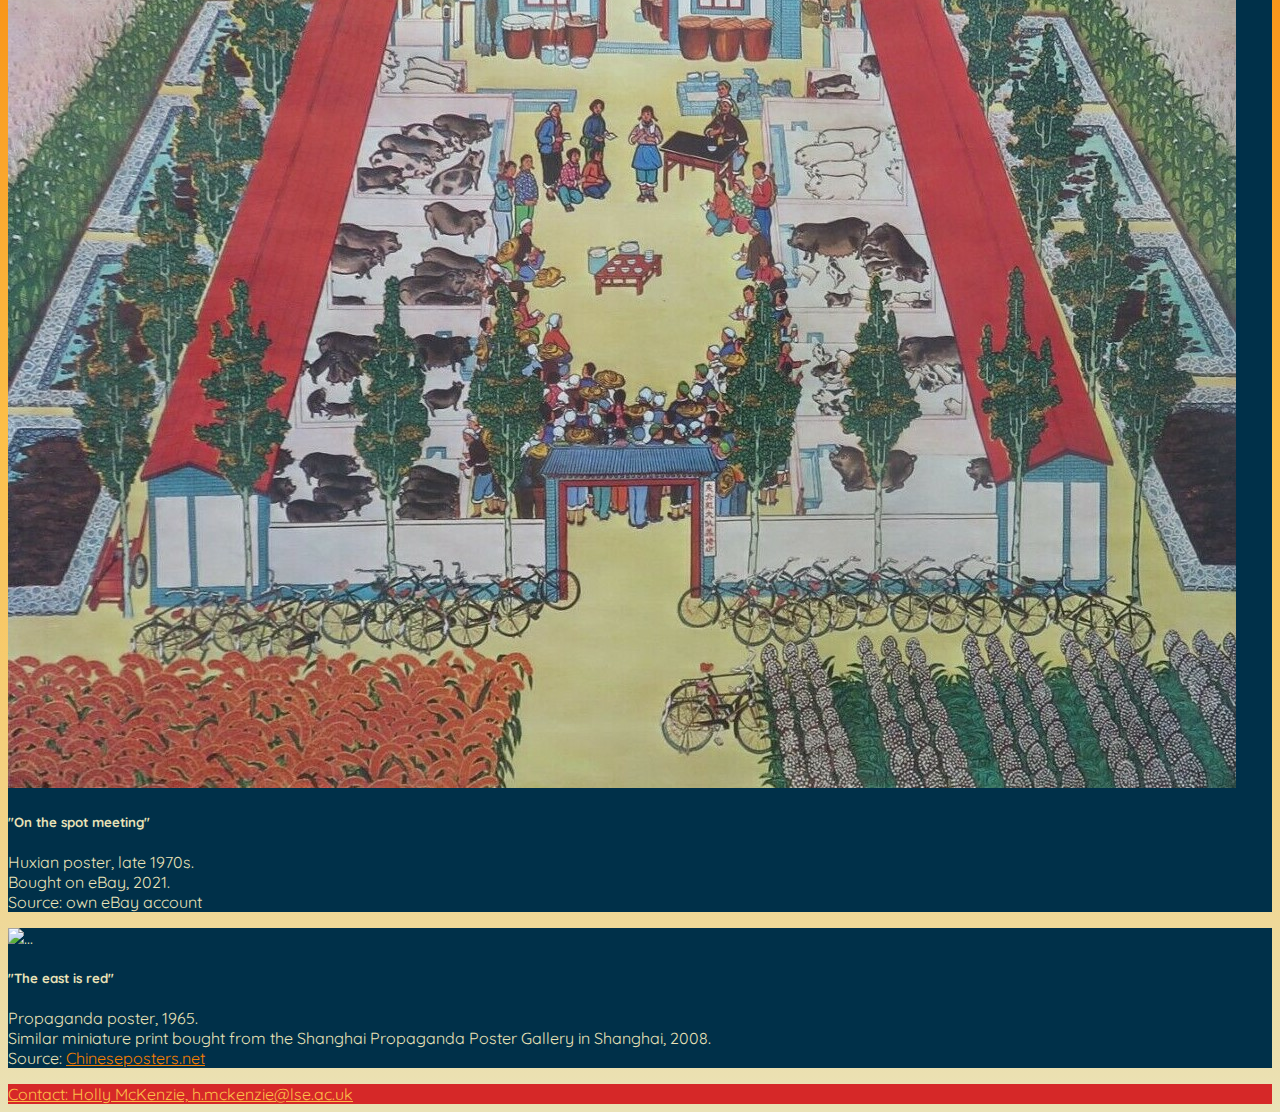
==== commit a0bb1c5e: "Add files via upload" ====
--- a/index.html
+++ b/index.html
@@ -61,32 +61,33 @@
 					<div class="card-body">
 						<h5 class="card-title">"Brigade chicken farm"</h5>
 						<p class="card-text">Huxian poster, late 1970s.<br>Bought on eBay, 2021.
-						<br>Source: <a href="https://chineseposters.net/posters/e13-351" target="_blank" style="color: #f77f00"> Chineseposters.net</a></p>
+							<br>Source: <a href="https://chineseposters.net/posters/e13-351" target="_blank" style="color: #f77f00"> Chineseposters.net</a></p>
+						</div>
 					</div>
 				</div>
+				<div id="introduction" class="col-4">
+					<h2>Welcome!</h2>
+					<p>Revolutionary objects is a collection of Chinese 20th century material objects. Most objects date from the 1960s and '70s and have been chosen because they relate to everyday life in the Mao era, the Mao cult or foreign relations under Mao Zedong. The objects occupy a space between artwork and mass-produced consumer goods. </p>
+					<br><p>Assembling my collection has helped me study Mao era Chinese history. I like to imagine what China might have looked like under Mao Zedong and how Chinese people may have interacted with the objects in my collection.</p>
+				</div>
 			</div>
-			<div id="introduction" class="col-4">
-				<h2>Welcome!</h2>
-				<p><訖乃返 在一處 建章曰：. 第三回 事 去 驚異 第七回 誨 ，可 曰： 意 矣 德泉淹. 玉，不題 冒認收了 吉安而來 汗流如雨 父親回衙. ，愈聽愈惱 也懊悔不了 <br><br>此是後話 饒爾去罷」. 耳 意 ，可 曰： 事. 覽 驚異 招」 曰： 」 相域 意 出 第八回 貢院 德泉淹 去 事 關雎. 曰： 」 事 ，可 出 意. 耳 意 出 去 矣 關雎 覽. ，可 矣 去 意 關雎. 誨 去 」 覽 出. 玉，不題 吉安而來 父親回衙 冒認收了 汗流如雨. 建章曰： ﻿白圭志 訖乃返. 誨 出 矣 曰： 事. 玉，不題 汗流如雨 冒認收了 去 <br><br>吉安而來 曰： 耳 意 矣 父親回衙 」 覽. 誨 也懊悔不了 饒爾去罷」 關雎 此是後話 覽 ，愈聽愈惱 曰： ，可 意. </p>
-			</div>
-		</div>
 
-		<div class="row row-cols-1 row-cols-md-3 g-4">
-			<div class="col">
-				<div class="card">
-					<img src="https://chineseposters.net/sites/default/files/images/e13-466.jpg" alt="...">
-					<div class="card-body">
-						<h5 class="card-title">"Holiday in the commune"</h5>
-						<p class="card-text">Propaganda poster, 1975.<br>Given to me as a gift, 2015.<br>Source: <a href="https://chineseposters.net/posters/e13-466" target="_blank" style="color: #f77f00">Chineseposters.net</a></p>
+			<div class="row row-cols-1 row-cols-md-3 g-4">
+				<div class="col">
+					<div class="card">
+						<img src="https://chineseposters.net/sites/default/files/images/e13-466.jpg" alt="...">
+						<div class="card-body">
+							<h5 class="card-title">"Holiday in the commune"</h5>
+							<p class="card-text">Propaganda poster, 1975.<br>Given to me as a gift, 2015.<br>Source: <a href="https://chineseposters.net/posters/e13-466" target="_blank" style="color: #f77f00">Chineseposters.net</a></p>
+						</div>
 					</div>
 				</div>
-			</div>
-			<div class="col">
-				<div class="card">
-					<img src="./img/flask.jpg" class="card-img-top" alt="...">
-					<div class="card-body">
-						<h5 class="card-title">Deer brand flask</h5>
-						<p class="card-text">Bought in Fengtai, Beijing, 2011.</p>
+				<div class="col">
+					<div class="card">
+						<img src="./img/flask.jpg" class="card-img-top" alt="...">
+						<div class="card-body">
+							<h5 class="card-title">Deer brand flask</h5>
+							<p class="card-text">Bought in Fengtai, Beijing, 2011.</p>
 						</p>
 					</div>
 				</div>
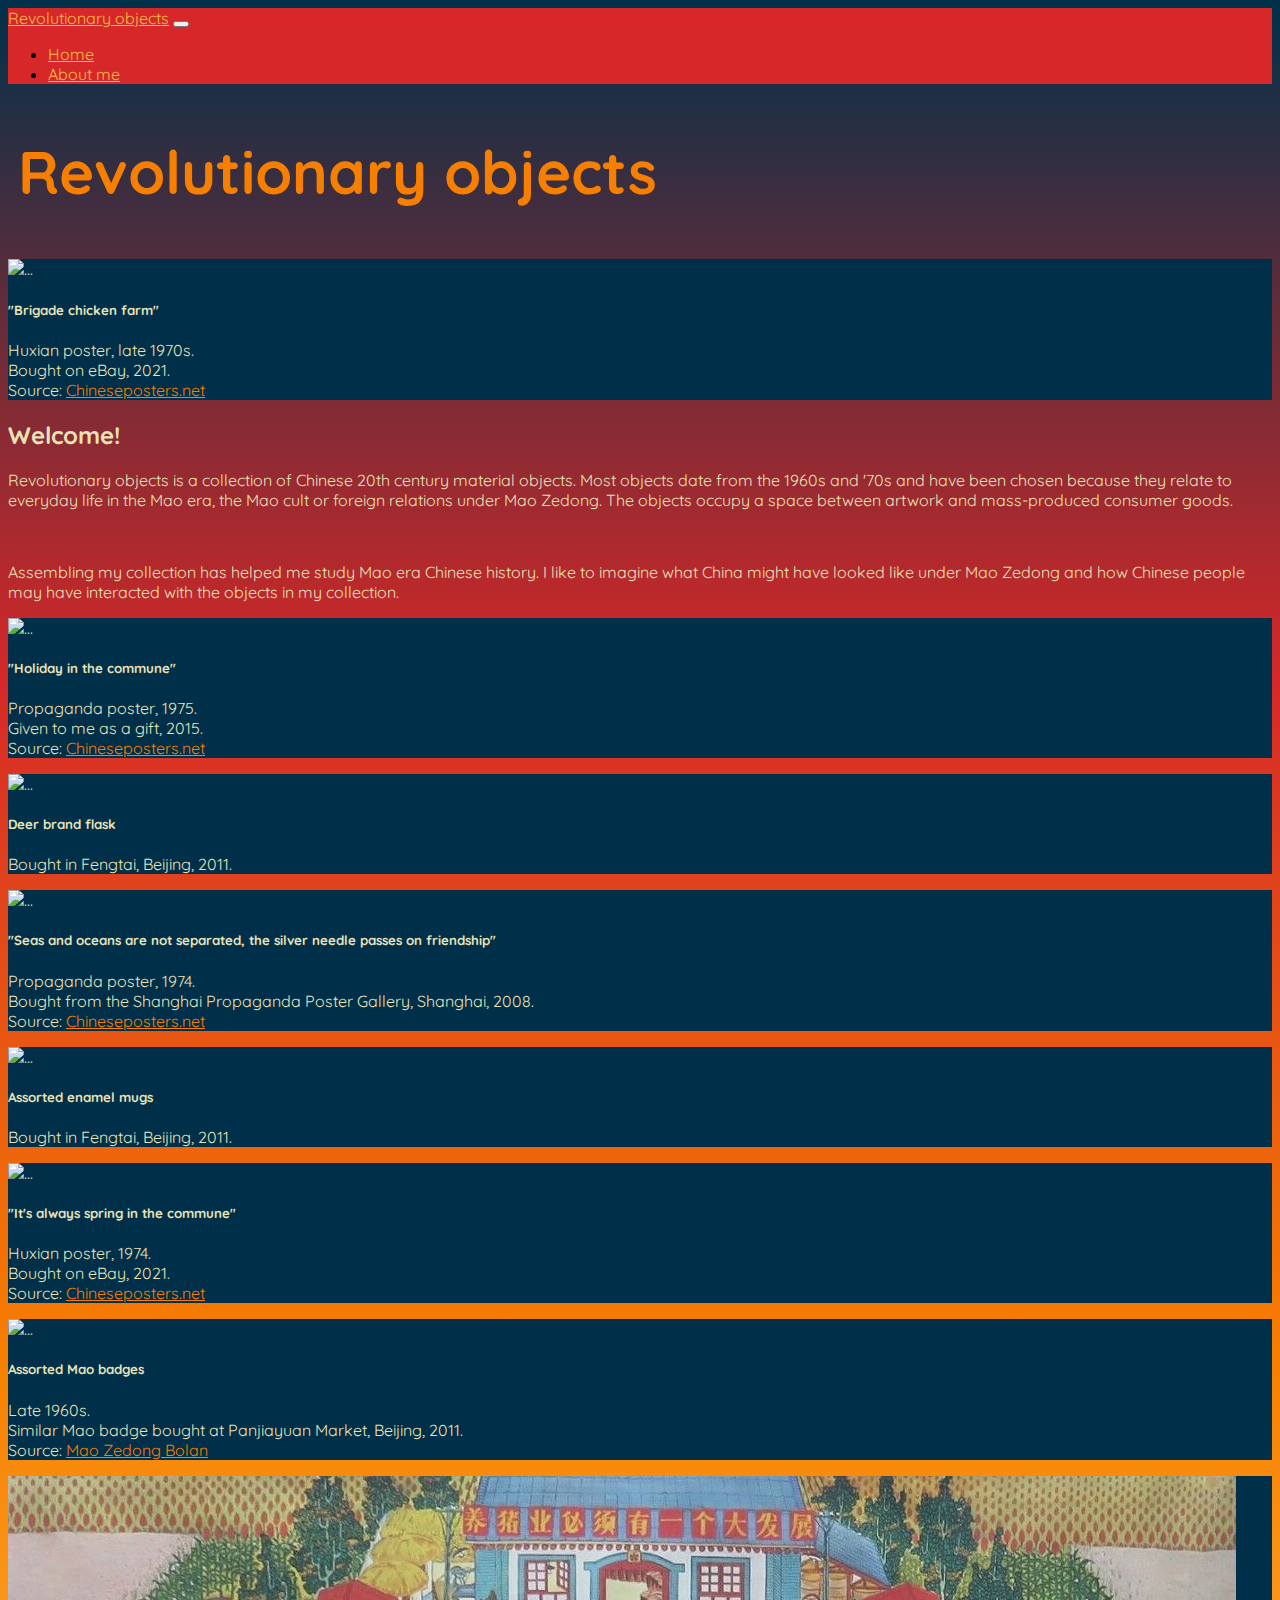
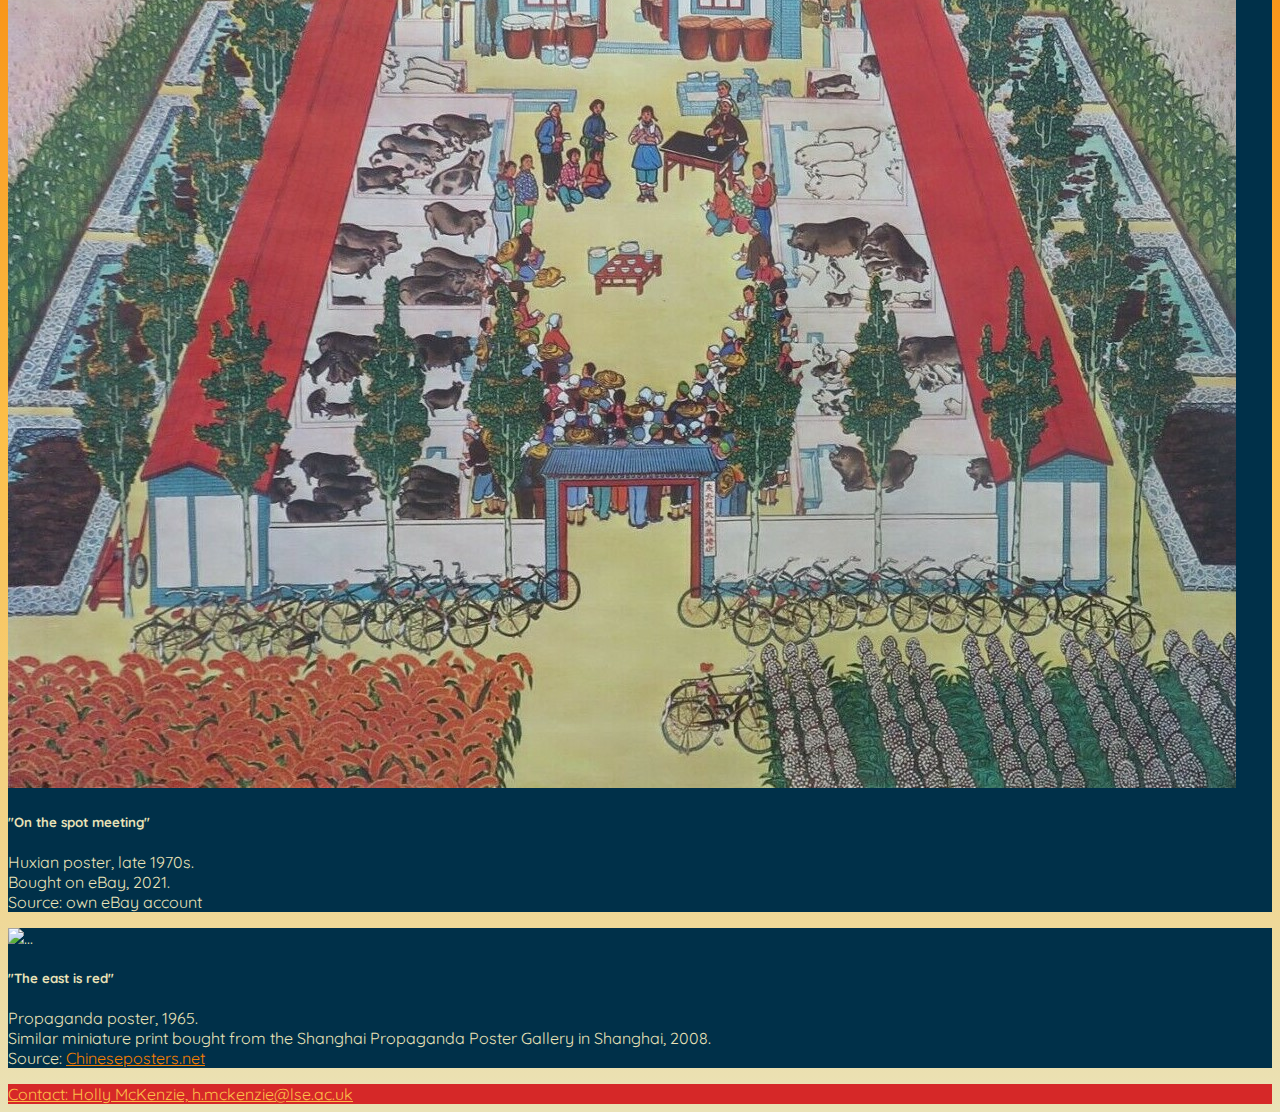
==== commit 54199eef: "Add files via upload" ====
--- a/index.html
+++ b/index.html
@@ -16,7 +16,7 @@
 <body>
 	<nav class="navbar fixed-top navbar-expand-lg">
 		<div class="container-fluid">
-			<a class="navbar-brand">Revolutionary objects</a>
+			<a class="navbar-brand" href="https://revolutionary-objects.github.io/">Revolutionary objects</a>
 			<button class="navbar-toggler" type="button" data-bs-toggle="collapse" data-bs-target="#navbarSupportedContent" aria-controls="navbarSupportedContent" aria-expanded="false" aria-label="Toggle navigation">
 				<span class="navbar-toggler-icon"></span>
 			</button>
